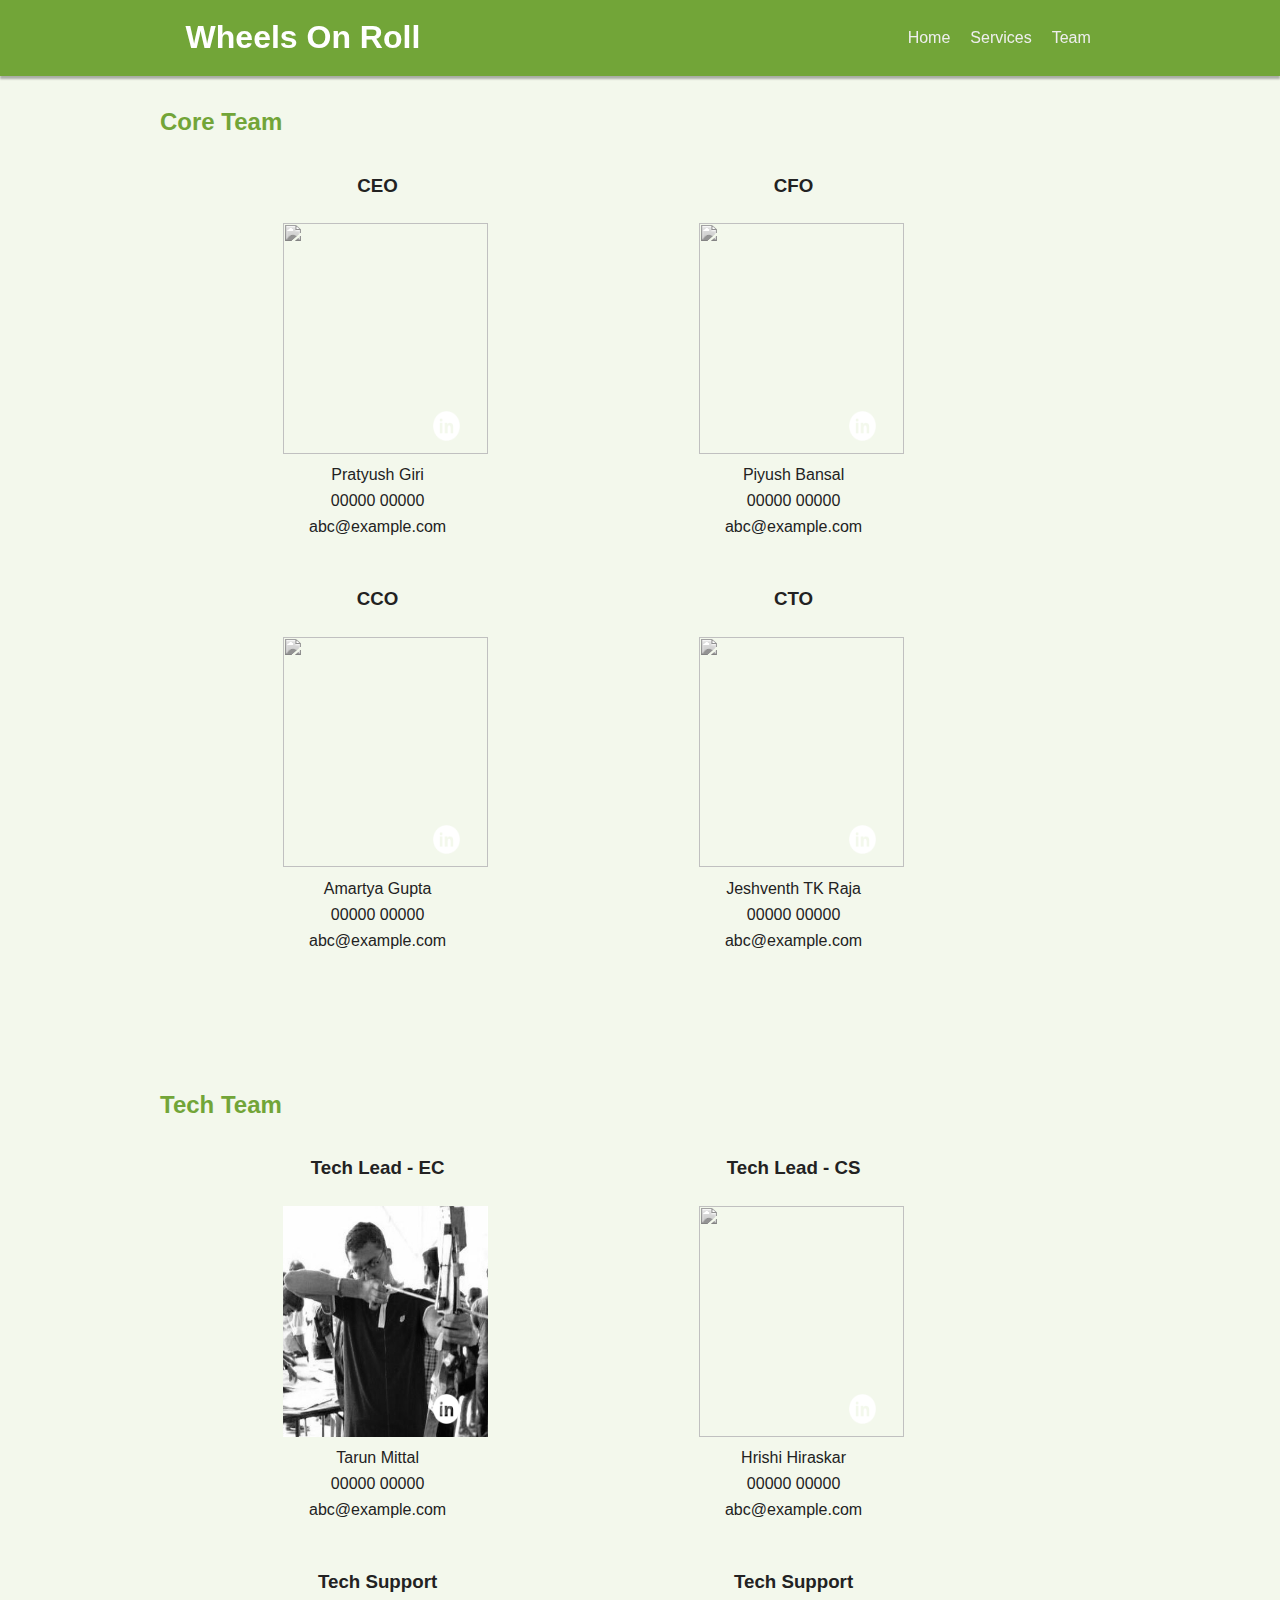
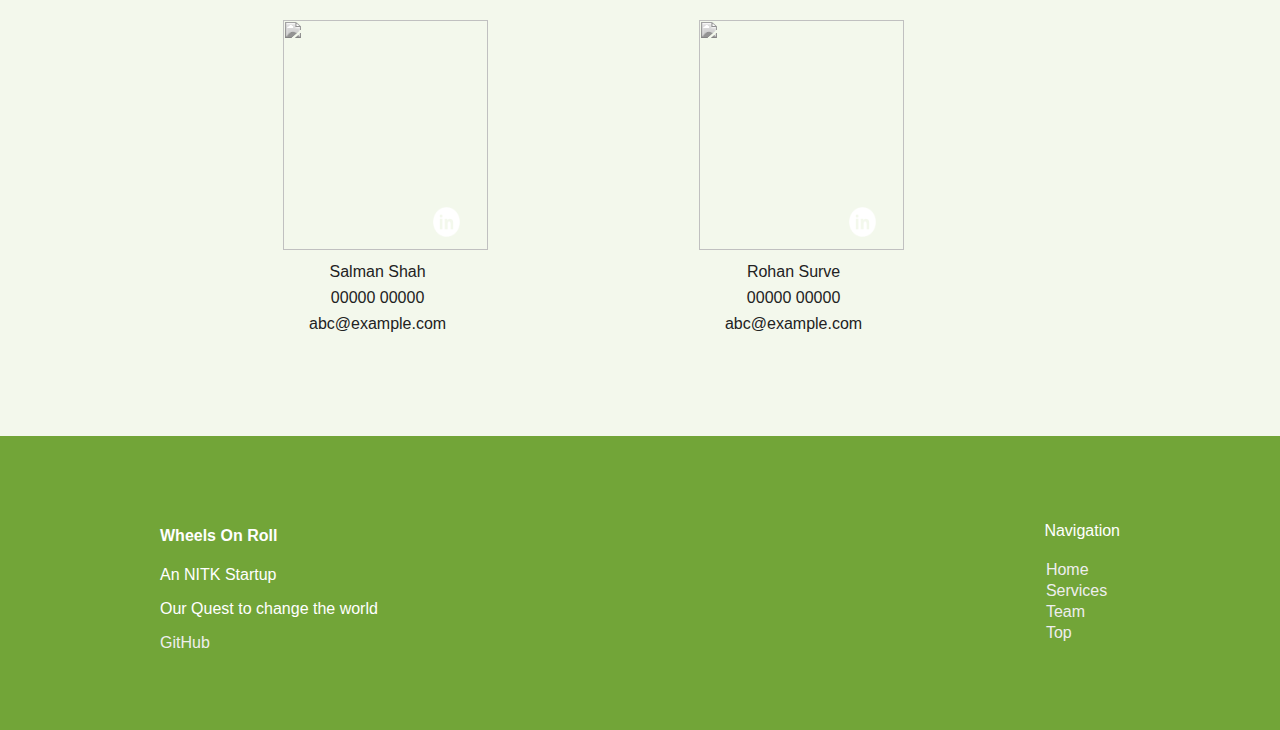
==== src/team.html @ c6fc6252 "LinkedIn Logo added" ====
<html xmlns="http://www.w3.org/1999/xhtml" lang="en-US">

  <head>
	<link href="css/styles.css" rel="stylesheet">
  <link href="css/team.css" rel="stylesheet">
	<meta name="viewport" content="width=device-width; initial-scale=1; maximum-scale=1">
	<meta http-equiv="Content-Type" content="text/html; charset=UTF-8" />
	<title>Wheels On Roll</title>

  </head>
  <body><center>


	<header>
	  <div class="head-container">
	  <a href="#" id="logo"><h1>Wheels On Roll</h1></a>
	  <nav>
		<a id="menu-icon"><img src="images/menu-icon.png"></a>
		<ul>
		  <li><a href="../index.html">Home</a></li>
		  <li><a href="services.html">Services</a></li>
		  <li><a href="#">Team</a></li>
		</ul>
	  </nav>
	  </div>
    </header>

	<div class="container" id="gallery" style="display: table;">

    <br>
    <h2 class="label">Core Team</h2>

    <div class="gallery-row">
      <div class="gallery">
        <h3>CEO</h3>
        <div class = "images">
          <img src="../images/team_pratyush.jpg">
          <a href="https://www.linkedin.com">
            <img src="../images/linkedin-logo.png" id="social-media">
          </a>
        </div>
        <div style="padding: 2%;">Pratyush Giri</div>
        <div style="padding: 2%;">00000 00000</div>
        <div style="padding: 2%;">abc@example.com</div>
      </div>
      <div class="gallery">
        <h3>CFO</h3>
        <div class = "images">
          <img src="../images/team_piyush.jpg">
          <a href="https://www.linkedin.com">
            <img src="../images/linkedin-logo.png" id="social-media">
          </a>
        </div>
        <div style="padding: 2%;">Piyush Bansal</div>
        <div style="padding: 2%;">00000 00000</div>
        <div style="padding: 2%;">abc@example.com</div>
      </div>
    </div>  
    <div class="gallery-row">
      <div class="gallery">
        <h3>CCO</h3>
        <div class = "images">
          <img src="../images/team_amartya.jpeg">
          <a href="https://www.linkedin.com">
            <img src="../images/linkedin-logo.png" id="social-media">
          </a>
        </div>
        <div style="padding: 2%;">Amartya Gupta</div>
        <div style="padding: 2%;">00000 00000</div>
        <div style="padding: 2%;">abc@example.com</div>
      </div>
      <div class="gallery">
        <h3>CTO</h3>
        <div class = "images">
          <img src="../images/team_jeshventh.jpg">
          <a href="https://www.linkedin.com">
            <img src="../images/linkedin-logo.png" id="social-media">
          </a>
        </div>
        <div style="padding: 2%;">Jeshventh TK Raja</div>
        <div style="padding: 2%;">00000 00000</div>
        <div style="padding: 2%;">abc@example.com</div>
      </div>
    </div>
  </div>

<div class="container" id="gallery" style="display: table;">

    <br>
    <h2 class="label">Tech Team</h2>

    <div class="gallery-row">
      <div class="gallery">
        <h3>Tech Lead - EC</h3>
        <div class = "images">
          <img src="../images/team_tarun.jpg">
          <a href="https://www.linkedin.com">
            <img src="../images/linkedin-logo.png" id="social-media">
          </a>
        </div>
        <div style="padding: 2%;">Tarun Mittal</div>
        <div style="padding: 2%;">00000 00000</div>
        <div style="padding: 2%;">abc@example.com</div>
      </div>
      <div class="gallery">
        <h3>Tech Lead - CS</h3>
        <div class = "images">
          <img src="../images/team_hrishi.jpg">
          <a href="https://www.linkedin.com">
            <img src="../images/linkedin-logo.png" id="social-media">
          </a>
        </div>
        <div style="padding: 2%;">Hrishi Hiraskar</div>
        <div style="padding: 2%;">00000 00000</div>
        <div style="padding: 2%;">abc@example.com</div>
      </div>
    </div>  
    <div class="gallery-row">
      <div class="gallery">
        <h3>Tech Support</h3>
        <div class = "images">
          <img src="../images/team_salman.jpg">
          <a href="https://www.linkedin.com">
            <img src="../images/linkedin-logo.png" id="social-media">
          </a>
        </div>
        <div style="padding: 2%;">Salman Shah</div>
        <div style="padding: 2%;">00000 00000</div>
        <div style="padding: 2%;">abc@example.com</div>
      </div>
      <div class="gallery">
        <h3>Tech Support</h3>
        <div class = "images">
          <img src="../images/team_rohan.jpg">
          <a href="https://www.linkedin.com">
            <img src="../images/linkedin-logo.png" id="social-media">
          </a>
        </div>
        <div style="padding: 2%;">Rohan Surve</div>
        <div style="padding: 2%;">00000 00000</div>
        <div style="padding: 2%;">abc@example.com</div>
      </div>
    </div>
  </div>
  
	<div class="footer">
		<div class="container" id="about">
			<div class="navi">
				<ul>
				  <div style="padding-bottom: 20px;">Navigation<br></div>
				  <li><a href="../index.html">Home</a></li>
				  <li><a href="services.html">Services</a></li>
          <li><a href="#">Team</a></li>
				  <li id="a-top"><a href="#">Top</a></li>
				</ul>
			</div>
			<div class="about">
				<h4>Wheels On Roll</h4>
				<p>An NITK Startup</p>
				<p>Our Quest to change the world</p>
				<a href="github.com/Hrily">GitHub</a>
			</div>	
		</div>
	</div>


  </center></body>
</html>
---- src/css/styles.css ----
body {
    margin: 0;
    background-color: #f3f8ec;
    color: #222;
    width: 100%;
    font-family: 'Open Sans', sans-serif;
}

.container, .head-container {
    width: 90%;
    max-width: 960px;
    text-align: justify;
}

.container {
    padding-top: 70px;
}

#home {
    -webkit-transform: translateY(0);
            transform: translateY(0);
    -webkit-transition: all 1s ease-in-out;
            transition: all 1s ease-in-out;
}

.footer {
    margin-top: 70px;
    display: inline-block;
    width: 100%;
    color: #fff;
    background-color: #72a538;
    padding-bottom: 70px;
}

.footer span {
    display: inline-block;;
}

.navi {
    float: right;
}

.navi ul {
    list-style: none;
}

.navi li{
    padding: 2%;
}

.gallery {
    display: inline-block;
    text-align: center;
    padding-left: 12%;
    padding-right: 10%;
    margin-bottom: 3%;
}

.gallery-row {
    display: table-row;
}


.gallery img {
    width: 16vw;
    padding: 4%;
    -webkit-transition: all .3s ease-out;
         -o-transition: all .3s ease-out;
            transition: all .3s ease-out;
    -webkit-filter: grayscale(1);
            filter: grayscale(1);
    height: 18vw;
}

.gallery img:hover {
    -webkit-filter: grayscale(0);
            filter: grayscale(0);
}

.title {
    position: absolute;
    left: 50%;
    -webkit-transform: translate(-50%,0%);
        -ms-transform: translate(-50%,0%);
         -o-transform: translate(-50%,0%);
            transform: translate(-50%,0%);
    top: 28.1vw;
    font-size: 5vw;
    color: #fff /* rgba(250,250,250,0.7);*/
}

.label {
    color: #72a538;
}

a {
    color: #eee;
    text-decoration: none;
}
 
a:hover {
    color: #fff;
}
 
.bg-img {
    width: 100%;
    display: inline-block;
    vertical-align: middle;
    background-size: 100%;
    background-repeat: no-repeat;
}

header {
    background: #72a538;
    width: 100%;
    height: 76px;
    position: fixed;
    top: 0;
    left: 0;
    box-shadow: 0 3px 2px rgba(0, 0, 0, .3);
    z-index: 100;
    vertical-align: center;
    -webkit-transition: all .15s ease-out;
         -o-transition: all .15s ease-out;
            transition: all .15s ease-out;
}

#logo{
    display: block;
    position: absolute;
    top: 50%;
    -webkit-transform: translateY(-50%);
        -ms-transform: translateY(-50%);
         -o-transform: translateY(-50%);
            transform: translateY(-50%);
    color: #fff;
    margin-left: 2%;
    float: left;
    -webkit-transition: all .15s ease-out;
         -o-transition: all .15s ease-out;
            transition: all .15s ease-out;
}

#arrow{
    display: block;
    position: absolute;
    top: 38vw;
    left: 50%;
    height: 10vw;
    width: 15vw;
    -webkit-transform: translateX(-50%);
        -ms-transform: translateX(-50%);
         -o-transform: translateX(-50%);
            transform: translateX(-50%);
}

#arrow-down:active ~ #home {
    -webkit-transform: translateY(1000px);
            transform: translateY(1000px);
}
 
nav { 
    height: 100%;
    position: relative;
    margin-right: 2%;
    float: right;
    display: block;  
    color: #ddd; 
}

#menu-icon img{
    transform: scale(0);
    height: 35px;
}
 
a:hover #menu-icon {
    background-color: #444;
    border-radius: 4px 4px 0 0;
}
 
header ul {
    display: inline-block;
    position: relative;
    top: 50%;
    -webkit-transform: translateY(-50%);
        -ms-transform: translateY(-50%);
         -o-transform: translateY(-50%);
            transform: translateY(-50%);
    list-style: none;
    margin: 0;
}
 
header li { 
    display: inline-block;
    float: left;
    padding: 10px
}
 
.current {
    color: #2262AD;
}

@media only screen and (max-width : 640px) {
 
    header {
        position: fixed;
        height: 60px;
    }

    #logo{
        margin-left: 0;
        font-size: 80%;
    }

    #menu-icon img {
        display: block;
        visibility: visible;
        position: relative;
        top: 50%;
        transform: translateY(-50%);
        display:inline-block;
        -webkit-transform: translateY(-50%);
            -ms-transform: translateY(-50%);
             -o-transform: translateY(-50%);
                transform: translateY(-50%);
        cursor: pointer;
    }

    nav {
        margin: 0;
    }

    nav ul { 
        /*display: none;*/
        visibility: hidden;
        opacity: 0;
        position: fixed;
        padding: 0;
        width: 100%;
        top: 60px;
        left: 0;
        -webkit-transform: translateY(-50%) scaleY(0);
            -ms-transform: translateY(-50%) scaleY(0);
             -o-transform: translateY(-50%) scaleY(0);
                transform: translateY(-50%) scaleY(0);
        -webkit-transition: all .3s ease-out;
             -o-transition: all .3s ease-out;
                transition: all .3s ease-out;
        background: #222;
        width: 100%;
        box-shadow: 0 3px 2px rgba(0, 0, 0, .3);
    }
 
    nav li, .navi li {
        width: 100%;
        border-top: 1px solid #444;
        padding: 10px;
        padding-left: 0;
        padding-right: 0;
    }

    nav li a{
        margin-left: 5%;
    }

    nav:hover ul {
        /*display: block;*/
        visibility: visible;
        opacity: 1;
        -webkit-transform: translateY(0) scaleY(1);
            -ms-transform: translateY(0) scaleY(1);
             -o-transform: translateY(0) scaleY(1);
                transform: translateY(0) scaleY(1);
    }

    .gallery-row {
        display: inline-block;
        padding: 0;
    }

    .gallery img {
        width: 50%;
        padding: 4%;
        -webkit-filter: grayscale(0);
                filter: grayscale(0);   
    }

    .gallery {
        display: inline-block;
        width: 50%;
        height: 50%;
        padding: 0;
    }

    #foot-img {
        display: none;
    }

    #arrow {
        display: none;
    }

    .navi, .about {
        float: none;
        text-align: center;
    }

    .navi ul {
        padding: 0;
    }

    #a-top {
        border-bottom: 1px solid #444;
    }

    .footer span {
        display: block;
    }

}

.images {
    position:relative;
}

#social-media {
    position: absolute;
    top: 76%;
    right: 6%;
    height: 12%;
    width: 13%;
}
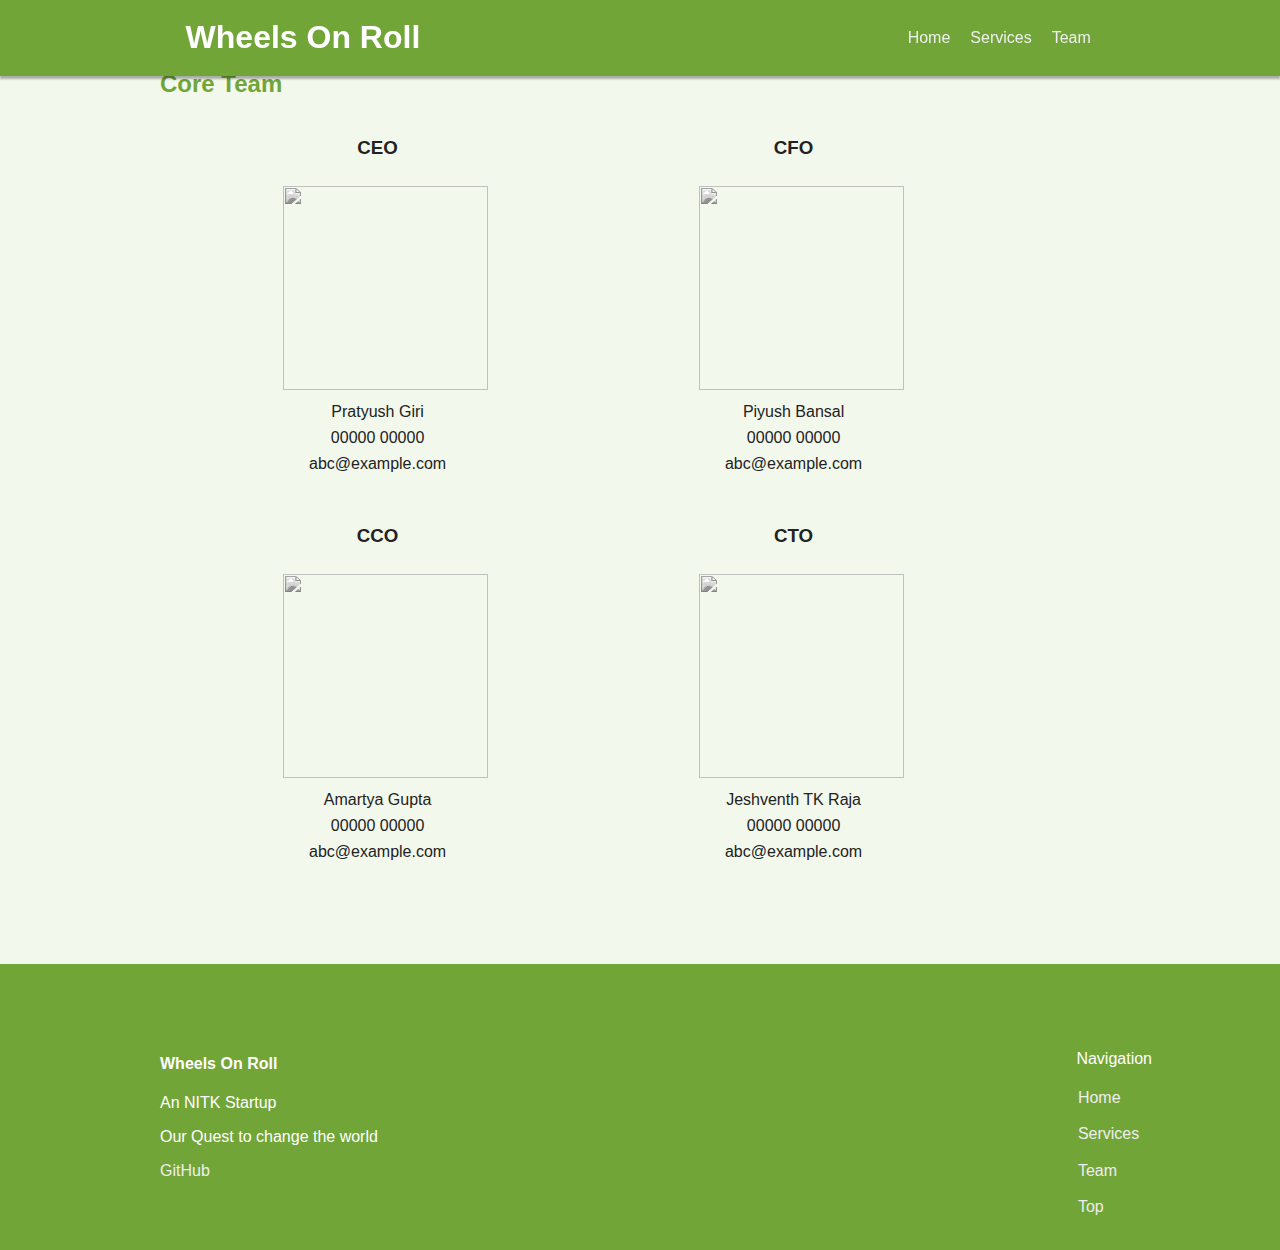
==== commit 194d3d95: "Added Services" ====
--- a/src/team.html
+++ b/src/team.html
@@ -27,30 +27,19 @@
 
 	<div class="container" id="gallery" style="display: table;">
 
-    <br>
     <h2 class="label">Core Team</h2>
 
     <div class="gallery-row">
       <div class="gallery">
         <h3>CEO</h3>
-        <div class = "images">
-          <img src="../images/team_pratyush.jpg">
-          <a href="https://www.linkedin.com">
-            <img src="../images/linkedin-logo.png" id="social-media">
-          </a>
-        </div>
+        <img src="../images/team_pratyush.jpg">
         <div style="padding: 2%;">Pratyush Giri</div>
         <div style="padding: 2%;">00000 00000</div>
         <div style="padding: 2%;">abc@example.com</div>
       </div>
       <div class="gallery">
         <h3>CFO</h3>
-        <div class = "images">
-          <img src="../images/team_piyush.jpg">
-          <a href="https://www.linkedin.com">
-            <img src="../images/linkedin-logo.png" id="social-media">
-          </a>
-        </div>
+        <img src="../images/team_piyush.jpg">
         <div style="padding: 2%;">Piyush Bansal</div>
         <div style="padding: 2%;">00000 00000</div>
         <div style="padding: 2%;">abc@example.com</div>
@@ -59,84 +48,15 @@
     <div class="gallery-row">
       <div class="gallery">
         <h3>CCO</h3>
-        <div class = "images">
-          <img src="../images/team_amartya.jpeg">
-          <a href="https://www.linkedin.com">
-            <img src="../images/linkedin-logo.png" id="social-media">
-          </a>
-        </div>
+        <img src="../images/team_amartya.jpeg">
         <div style="padding: 2%;">Amartya Gupta</div>
         <div style="padding: 2%;">00000 00000</div>
         <div style="padding: 2%;">abc@example.com</div>
       </div>
       <div class="gallery">
         <h3>CTO</h3>
-        <div class = "images">
-          <img src="../images/team_jeshventh.jpg">
-          <a href="https://www.linkedin.com">
-            <img src="../images/linkedin-logo.png" id="social-media">
-          </a>
-        </div>
+        <img src="../images/team_jeshventh.jpg">
         <div style="padding: 2%;">Jeshventh TK Raja</div>
-        <div style="padding: 2%;">00000 00000</div>
-        <div style="padding: 2%;">abc@example.com</div>
-      </div>
-    </div>
-  </div>
-
-<div class="container" id="gallery" style="display: table;">
-
-    <br>
-    <h2 class="label">Tech Team</h2>
-
-    <div class="gallery-row">
-      <div class="gallery">
-        <h3>Tech Lead - EC</h3>
-        <div class = "images">
-          <img src="../images/team_tarun.jpg">
-          <a href="https://www.linkedin.com">
-            <img src="../images/linkedin-logo.png" id="social-media">
-          </a>
-        </div>
-        <div style="padding: 2%;">Tarun Mittal</div>
-        <div style="padding: 2%;">00000 00000</div>
-        <div style="padding: 2%;">abc@example.com</div>
-      </div>
-      <div class="gallery">
-        <h3>Tech Lead - CS</h3>
-        <div class = "images">
-          <img src="../images/team_hrishi.jpg">
-          <a href="https://www.linkedin.com">
-            <img src="../images/linkedin-logo.png" id="social-media">
-          </a>
-        </div>
-        <div style="padding: 2%;">Hrishi Hiraskar</div>
-        <div style="padding: 2%;">00000 00000</div>
-        <div style="padding: 2%;">abc@example.com</div>
-      </div>
-    </div>  
-    <div class="gallery-row">
-      <div class="gallery">
-        <h3>Tech Support</h3>
-        <div class = "images">
-          <img src="../images/team_salman.jpg">
-          <a href="https://www.linkedin.com">
-            <img src="../images/linkedin-logo.png" id="social-media">
-          </a>
-        </div>
-        <div style="padding: 2%;">Salman Shah</div>
-        <div style="padding: 2%;">00000 00000</div>
-        <div style="padding: 2%;">abc@example.com</div>
-      </div>
-      <div class="gallery">
-        <h3>Tech Support</h3>
-        <div class = "images">
-          <img src="../images/team_rohan.jpg">
-          <a href="https://www.linkedin.com">
-            <img src="../images/linkedin-logo.png" id="social-media">
-          </a>
-        </div>
-        <div style="padding: 2%;">Rohan Surve</div>
         <div style="padding: 2%;">00000 00000</div>
         <div style="padding: 2%;">abc@example.com</div>
       </div>
--- a/src/css/styles.css
+++ b/src/css/styles.css
@@ -14,6 +14,7 @@
 
 .container {
     padding-top: 70px;
+    padding-bottom: 70px;
 }
 
 #home {
@@ -24,12 +25,10 @@
 }
 
 .footer {
-    margin-top: 70px;
     display: inline-block;
     width: 100%;
     color: #fff;
     background-color: #72a538;
-    padding-bottom: 70px;
 }
 
 .footer span {
@@ -37,7 +36,9 @@
 }
 
 .navi {
+    position: absolute;
     float: right;
+    right: 10%;
 }
 
 .navi ul {
@@ -46,6 +47,7 @@
 
 .navi li{
     padding: 2%;
+    margin-bottom: 20%; 
 }
 
 .gallery {
@@ -69,7 +71,7 @@
             transition: all .3s ease-out;
     -webkit-filter: grayscale(1);
             filter: grayscale(1);
-    height: 18vw;
+
 }
 
 .gallery img:hover {
@@ -198,6 +200,32 @@
  
 .current {
     color: #2262AD;
+}
+
+.service {
+    position: relative;
+    display: table-row;
+    vertical-align: middle;
+}
+
+.service span{
+    display: inline-block;
+    margin-left: 13%;
+    padding: 2%;
+}
+
+.service h3{
+    margin: 0;
+}
+
+.service img{
+    display: inline-block;
+    position: absolute;
+    top: 50%;
+    -webkit-transform: translateY(-50%);
+        -ms-transform: translateY(-50%);
+         -o-transform: translateY(-50%);
+            transform: translateY(-50%);
 }
 
 @media only screen and (max-width : 640px) {
@@ -246,17 +274,17 @@
         -webkit-transition: all .3s ease-out;
              -o-transition: all .3s ease-out;
                 transition: all .3s ease-out;
-        background: #222;
+        background: #476723;
         width: 100%;
         box-shadow: 0 3px 2px rgba(0, 0, 0, .3);
     }
  
     nav li, .navi li {
         width: 100%;
-        border-top: 1px solid #444;
         padding: 10px;
         padding-left: 0;
         padding-right: 0;
+        margin-bottom: 0;
     }
 
     nav li a{
@@ -303,30 +331,15 @@
     .navi, .about {
         float: none;
         text-align: center;
+        position: static;
     }
 
     .navi ul {
         padding: 0;
     }
 
-    #a-top {
-        border-bottom: 1px solid #444;
-    }
-
     .footer span {
         display: block;
     }
 
 }
-
-.images {
-    position:relative;
-}
-
-#social-media {
-    position: absolute;
-    top: 76%;
-    right: 6%;
-    height: 12%;
-    width: 13%;
-}--- a/src/css/team.css
+++ b/src/css/team.css
@@ -0,0 +1,17 @@
+.team {
+
+}
+
+.team_title {
+
+}
+
+.team_image {
+    width: 100%; 
+    vertical-align: left;
+	z-index: 0;
+}
+
+.team_contact {
+
+}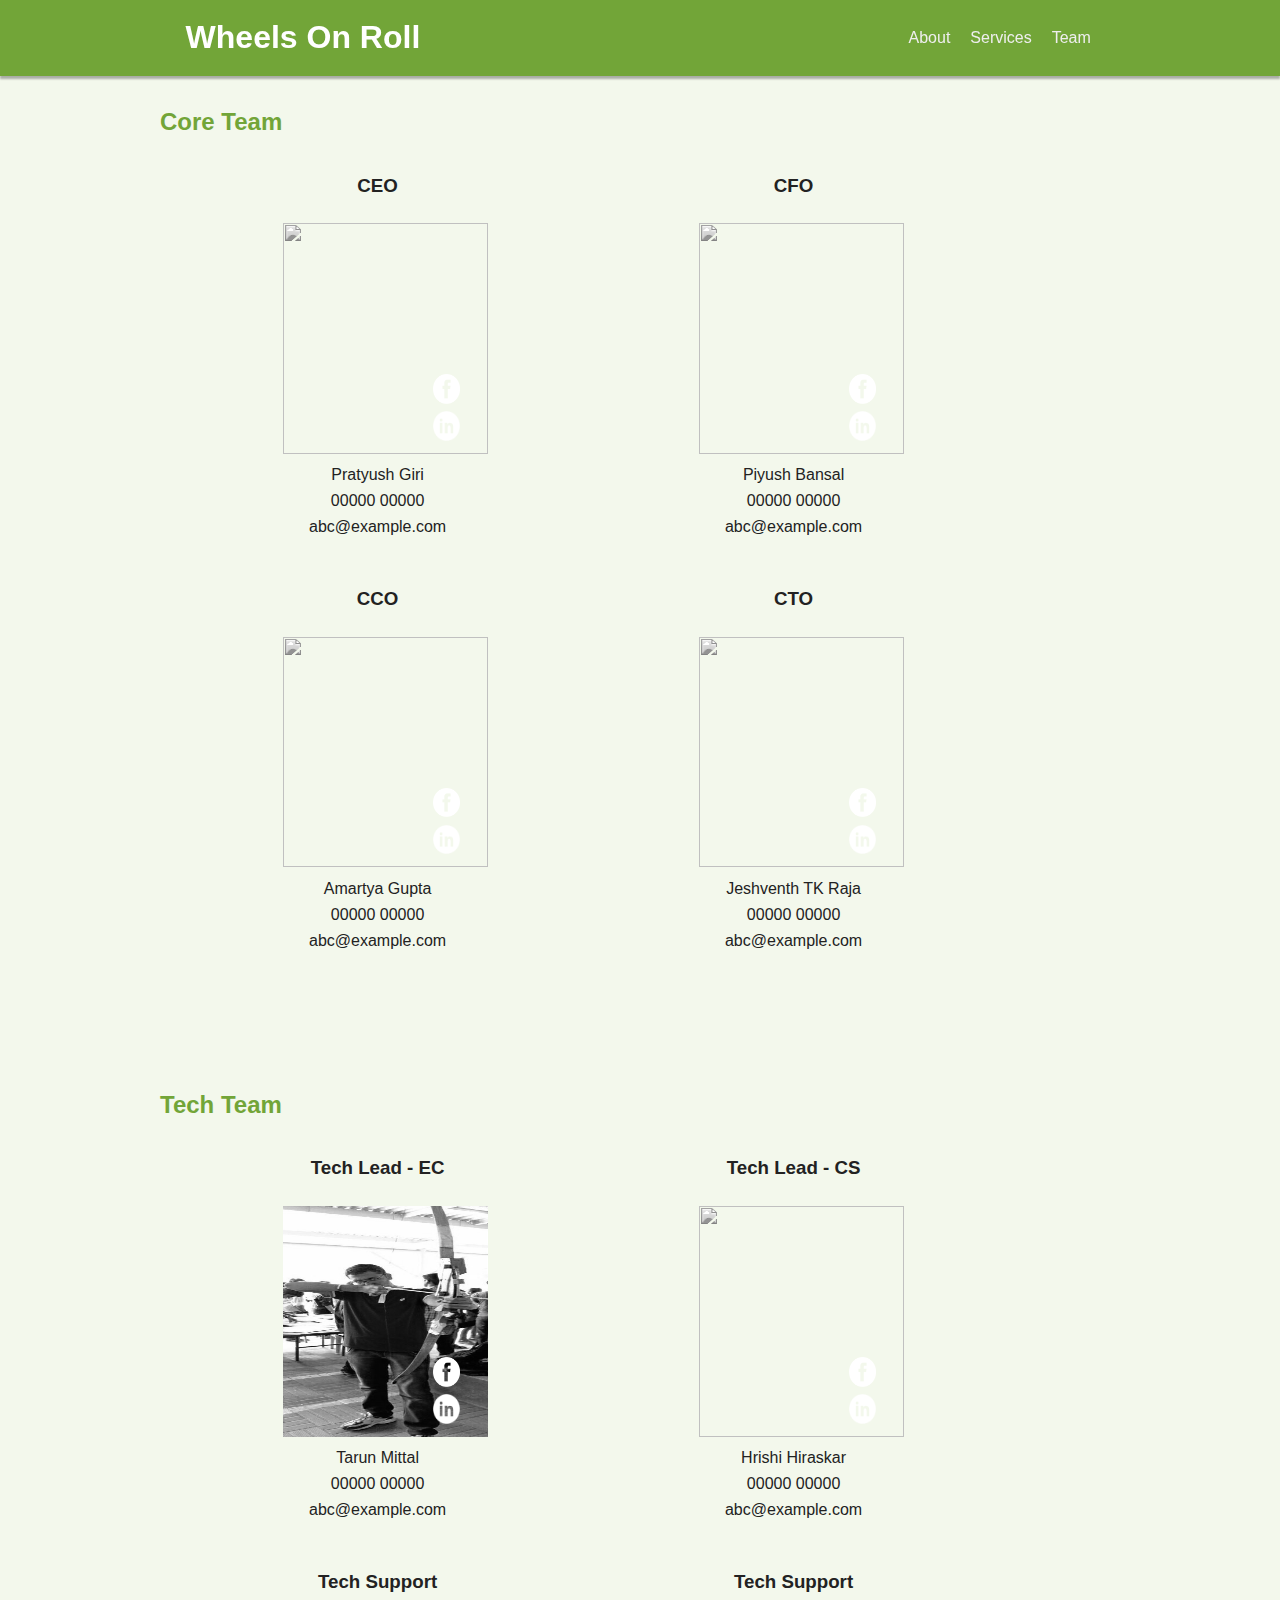
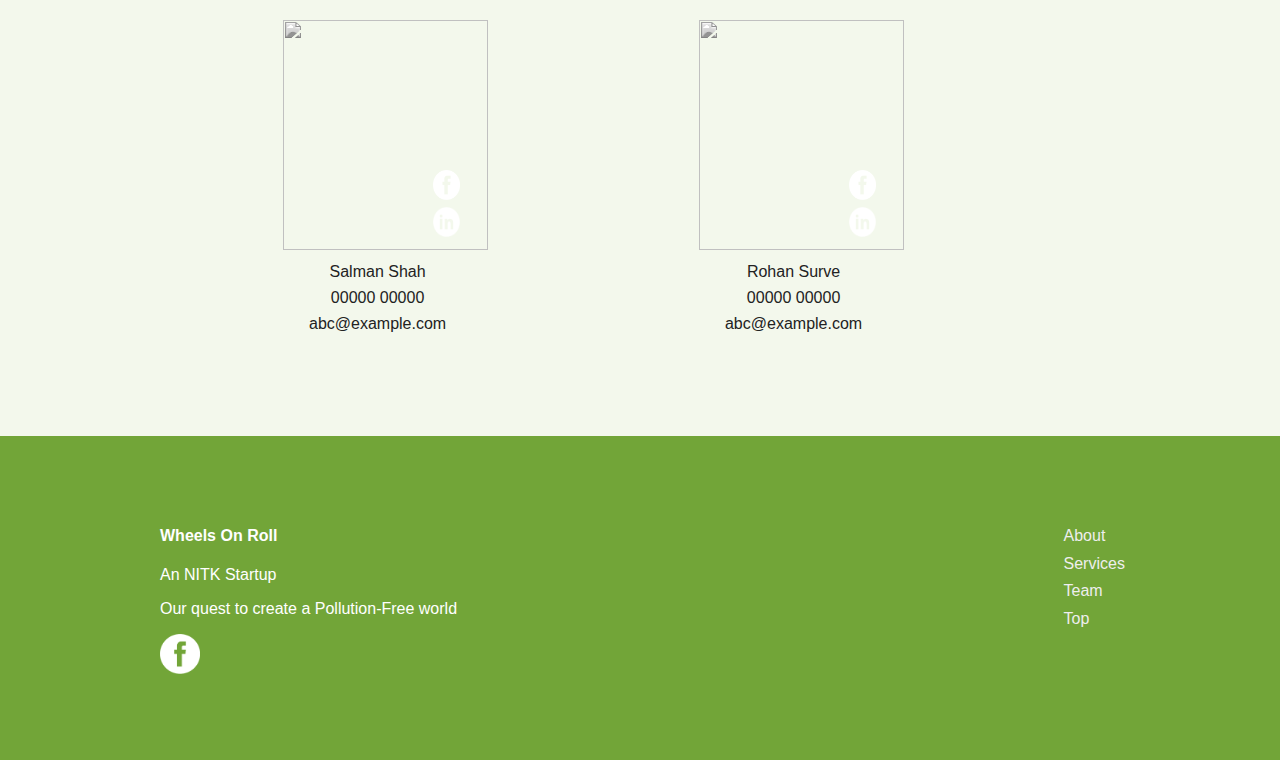
==== commit 962a6df3: "Header and footer updated" ====
--- a/src/team.html
+++ b/src/team.html
@@ -12,34 +12,51 @@
 
 
 	<header>
-	  <div class="head-container">
-	  <a href="#" id="logo"><h1>Wheels On Roll</h1></a>
-	  <nav>
-		<a id="menu-icon"><img src="images/menu-icon.png"></a>
-		<ul>
-		  <li><a href="../index.html">Home</a></li>
-		  <li><a href="services.html">Services</a></li>
-		  <li><a href="#">Team</a></li>
-		</ul>
-	  </nav>
-	  </div>
-    </header>
+    <div class="head-container">
+    <a href="#" id="logo"><h1>Wheels On Roll</h1></a>
+    <nav>
+    <a id="menu-icon"><img src="../images/menu-icon.png"></a>
+    <ul>
+      <li><a href="../index.html#about">About</a></li>
+      <li><a href="../index.html#services">Services</a></li>
+      <li><a href="#">Team</a></li>
+    </ul>
+    </nav>
+    </div>
+  </header>
 
 	<div class="container" id="gallery" style="display: table;">
 
+    <br>
     <h2 class="label">Core Team</h2>
 
     <div class="gallery-row">
       <div class="gallery">
         <h3>CEO</h3>
-        <img src="../images/team_pratyush.jpg">
+        <div class = "images">
+          <img src="../images/team_pratyush.jpg" id="dp">
+          <a href="https://www.linkedin.com">
+            <img src="../images/linkedin-logo.png" id="social-media">
+          </a>
+          <a href="https://www.facebook.com">
+            <img src="../images/fb-logo.png" id="social-media1">
+          </a>
+        </div>
         <div style="padding: 2%;">Pratyush Giri</div>
         <div style="padding: 2%;">00000 00000</div>
         <div style="padding: 2%;">abc@example.com</div>
       </div>
       <div class="gallery">
         <h3>CFO</h3>
-        <img src="../images/team_piyush.jpg">
+        <div class = "images">
+          <img src="../images/team_piyush.jpg" id="dp">
+          <a href="https://www.linkedin.com">
+            <img src="../images/linkedin-logo.png" id="social-media">
+          </a>
+          <a href="https://www.facebook.com">
+            <img src="../images/fb-logo.png" id="social-media1">
+          </a>
+        </div>
         <div style="padding: 2%;">Piyush Bansal</div>
         <div style="padding: 2%;">00000 00000</div>
         <div style="padding: 2%;">abc@example.com</div>
@@ -48,15 +65,102 @@
     <div class="gallery-row">
       <div class="gallery">
         <h3>CCO</h3>
-        <img src="../images/team_amartya.jpeg">
+        <div class = "images">
+          <img src="../images/team_amartya.jpeg" id="dp">
+          <a href="https://www.linkedin.com">
+            <img src="../images/linkedin-logo.png" id="social-media">
+          </a>
+          <a href="https://www.facebook.com">
+            <img src="../images/fb-logo.png" id="social-media1">
+          </a>
+        </div>
         <div style="padding: 2%;">Amartya Gupta</div>
         <div style="padding: 2%;">00000 00000</div>
         <div style="padding: 2%;">abc@example.com</div>
       </div>
       <div class="gallery">
         <h3>CTO</h3>
-        <img src="../images/team_jeshventh.jpg">
+        <div class = "images">
+          <img src="../images/team_jeshventh.jpg" id="dp">
+          <a href="https://www.linkedin.com">
+            <img src="../images/linkedin-logo.png" id="social-media">
+          </a>
+          <a href="https://www.facebook.com">
+            <img src="../images/fb-logo.png" id="social-media1">
+          </a>
+        </div>
         <div style="padding: 2%;">Jeshventh TK Raja</div>
+        <div style="padding: 2%;">00000 00000</div>
+        <div style="padding: 2%;">abc@example.com</div>
+      </div>
+    </div>
+  </div>
+
+<div class="container" id="gallery" style="display: table;">
+
+    <br>
+    <h2 class="label">Tech Team</h2>
+
+    <div class="gallery-row">
+      <div class="gallery">
+        <h3>Tech Lead - EC</h3>
+        <div class = "images">
+          <img src="../images/team_tarun.jpg" id="dp">
+          <a href="https://www.linkedin.com">
+            <img src="../images/linkedin-logo.png" id="social-media">
+          </a>
+          <a href="https://www.facebook.com">
+            <img src="../images/fb-logo.png" id="social-media1">
+          </a>
+        </div>
+        <div style="padding: 2%;">Tarun Mittal</div>
+        <div style="padding: 2%;">00000 00000</div>
+        <div style="padding: 2%;">abc@example.com</div>
+      </div>
+      <div class="gallery">
+        <h3>Tech Lead - CS</h3>
+        <div class = "images">
+          <img src="../images/team_hrishi.jpg" id="dp">
+          <a href="https://www.linkedin.com">
+            <img src="../images/linkedin-logo.png" id="social-media">
+          </a>
+          <a href="https://www.facebook.com">
+            <img src="../images/fb-logo.png" id="social-media1">
+          </a>
+        </div>
+        <div style="padding: 2%;">Hrishi Hiraskar</div>
+        <div style="padding: 2%;">00000 00000</div>
+        <div style="padding: 2%;">abc@example.com</div>
+      </div>
+    </div>  
+    <div class="gallery-row">
+      <div class="gallery">
+        <h3>Tech Support</h3>
+        <div class = "images">
+          <img src="../images/team_salman.jpg" id="dp">
+          <a href="https://www.linkedin.com">
+            <img src="../images/linkedin-logo.png" id="social-media">
+          </a>
+          <a href="https://www.facebook.com">
+            <img src="../images/fb-logo.png" id="social-media1">
+          </a>
+        </div>
+        <div style="padding: 2%;">Salman Shah</div>
+        <div style="padding: 2%;">00000 00000</div>
+        <div style="padding: 2%;">abc@example.com</div>
+      </div>
+      <div class="gallery">
+        <h3>Tech Support</h3>
+        <div class = "images">
+          <img src="../images/team_rohan.jpg" id="dp">
+          <a href="https://www.linkedin.com">
+            <img src="../images/linkedin-logo.png" id="social-media">
+          </a>
+          <a href="https://www.facebook.com">
+            <img src="../images/fb-logo.png" id="social-media1">
+          </a>
+        </div>
+        <div style="padding: 2%;">Rohan Surve</div>
         <div style="padding: 2%;">00000 00000</div>
         <div style="padding: 2%;">abc@example.com</div>
       </div>
@@ -64,25 +168,23 @@
   </div>
   
 	<div class="footer">
-		<div class="container" id="about">
-			<div class="navi">
-				<ul>
-				  <div style="padding-bottom: 20px;">Navigation<br></div>
-				  <li><a href="../index.html">Home</a></li>
-				  <li><a href="services.html">Services</a></li>
-          <li><a href="#">Team</a></li>
-				  <li id="a-top"><a href="#">Top</a></li>
-				</ul>
-			</div>
-			<div class="about">
-				<h4>Wheels On Roll</h4>
-				<p>An NITK Startup</p>
-				<p>Our Quest to change the world</p>
-				<a href="github.com/Hrily">GitHub</a>
-			</div>	
-		</div>
-	</div>
-
+    <div class="container" id="about">
+      <div class="navi">
+        <ul>
+            <li><a href="../index.html#about">About</a></li>
+              <li><a href="../index.html#services">Services</a></li>
+              <li><a href="#">Team</a></li>         
+              <li><a href="javascript:window.scroll({top:0, behavior:'smooth'})">Top</a></li>
+        </ul>
+      </div>
+      <div class="about">
+        <h4>Wheels On Roll</h4>
+        <p>An NITK Startup</p>
+        <p>Our quest to create a Pollution-Free world</p>
+        <p><a href="https://www.facebook.com/Wheelsonroll"><img src="../images/fb-logo.png" height="40px" /></a></p>
+      </div>
+    </div>
+  </div>
 
   </center></body>
 </html>
--- a/src/css/styles.css
+++ b/src/css/styles.css
@@ -14,7 +14,6 @@
 
 .container {
     padding-top: 70px;
-    padding-bottom: 70px;
 }
 
 #home {
@@ -25,10 +24,12 @@
 }
 
 .footer {
+    margin-top: 70px;
     display: inline-block;
     width: 100%;
     color: #fff;
     background-color: #72a538;
+    padding-bottom: 70px;
 }
 
 .footer span {
@@ -36,9 +37,7 @@
 }
 
 .navi {
-    position: absolute;
     float: right;
-    right: 10%;
 }
 
 .navi ul {
@@ -46,8 +45,7 @@
 }
 
 .navi li{
-    padding: 2%;
-    margin-bottom: 20%; 
+    padding: 8%;
 }
 
 .gallery {
@@ -66,17 +64,7 @@
 .gallery img {
     width: 16vw;
     padding: 4%;
-    -webkit-transition: all .3s ease-out;
-         -o-transition: all .3s ease-out;
-            transition: all .3s ease-out;
-    -webkit-filter: grayscale(1);
-            filter: grayscale(1);
-
-}
-
-.gallery img:hover {
-    -webkit-filter: grayscale(0);
-            filter: grayscale(0);
+    height: 18vw;
 }
 
 .title {
@@ -202,30 +190,34 @@
     color: #2262AD;
 }
 
-.service {
-    position: relative;
-    display: table-row;
-    vertical-align: middle;
-}
-
-.service span{
-    display: inline-block;
-    margin-left: 13%;
-    padding: 2%;
-}
-
-.service h3{
-    margin: 0;
-}
-
-.service img{
-    display: inline-block;
-    position: absolute;
-    top: 50%;
-    -webkit-transform: translateY(-50%);
-        -ms-transform: translateY(-50%);
-         -o-transform: translateY(-50%);
-            transform: translateY(-50%);
+.images {
+    position:relative;
+    -webkit-transition: all .3s ease-out;
+         -o-transition: all .3s ease-out;
+            transition: all .3s ease-out;
+    -webkit-filter: grayscale(1);
+            filter: grayscale(1);
+}
+
+.images:hover {
+    -webkit-filter: grayscale(0);
+            filter: grayscale(0);
+}
+
+#social-media {
+    position: absolute;
+    top: 76%;
+    right: 6%;
+    height: 12%;
+    width: 13%;
+}
+
+#social-media1 {
+    position: absolute;
+    top: 61%;
+    right: 6%;
+    height: 12%;
+    width: 13%;
 }
 
 @media only screen and (max-width : 640px) {
@@ -274,7 +266,7 @@
         -webkit-transition: all .3s ease-out;
              -o-transition: all .3s ease-out;
                 transition: all .3s ease-out;
-        background: #476723;
+        background: #222;
         width: 100%;
         box-shadow: 0 3px 2px rgba(0, 0, 0, .3);
     }
@@ -284,7 +276,6 @@
         padding: 10px;
         padding-left: 0;
         padding-right: 0;
-        margin-bottom: 0;
     }
 
     nav li a{
@@ -331,7 +322,6 @@
     .navi, .about {
         float: none;
         text-align: center;
-        position: static;
     }
 
     .navi ul {
@@ -343,3 +333,4 @@
     }
 
 }
+
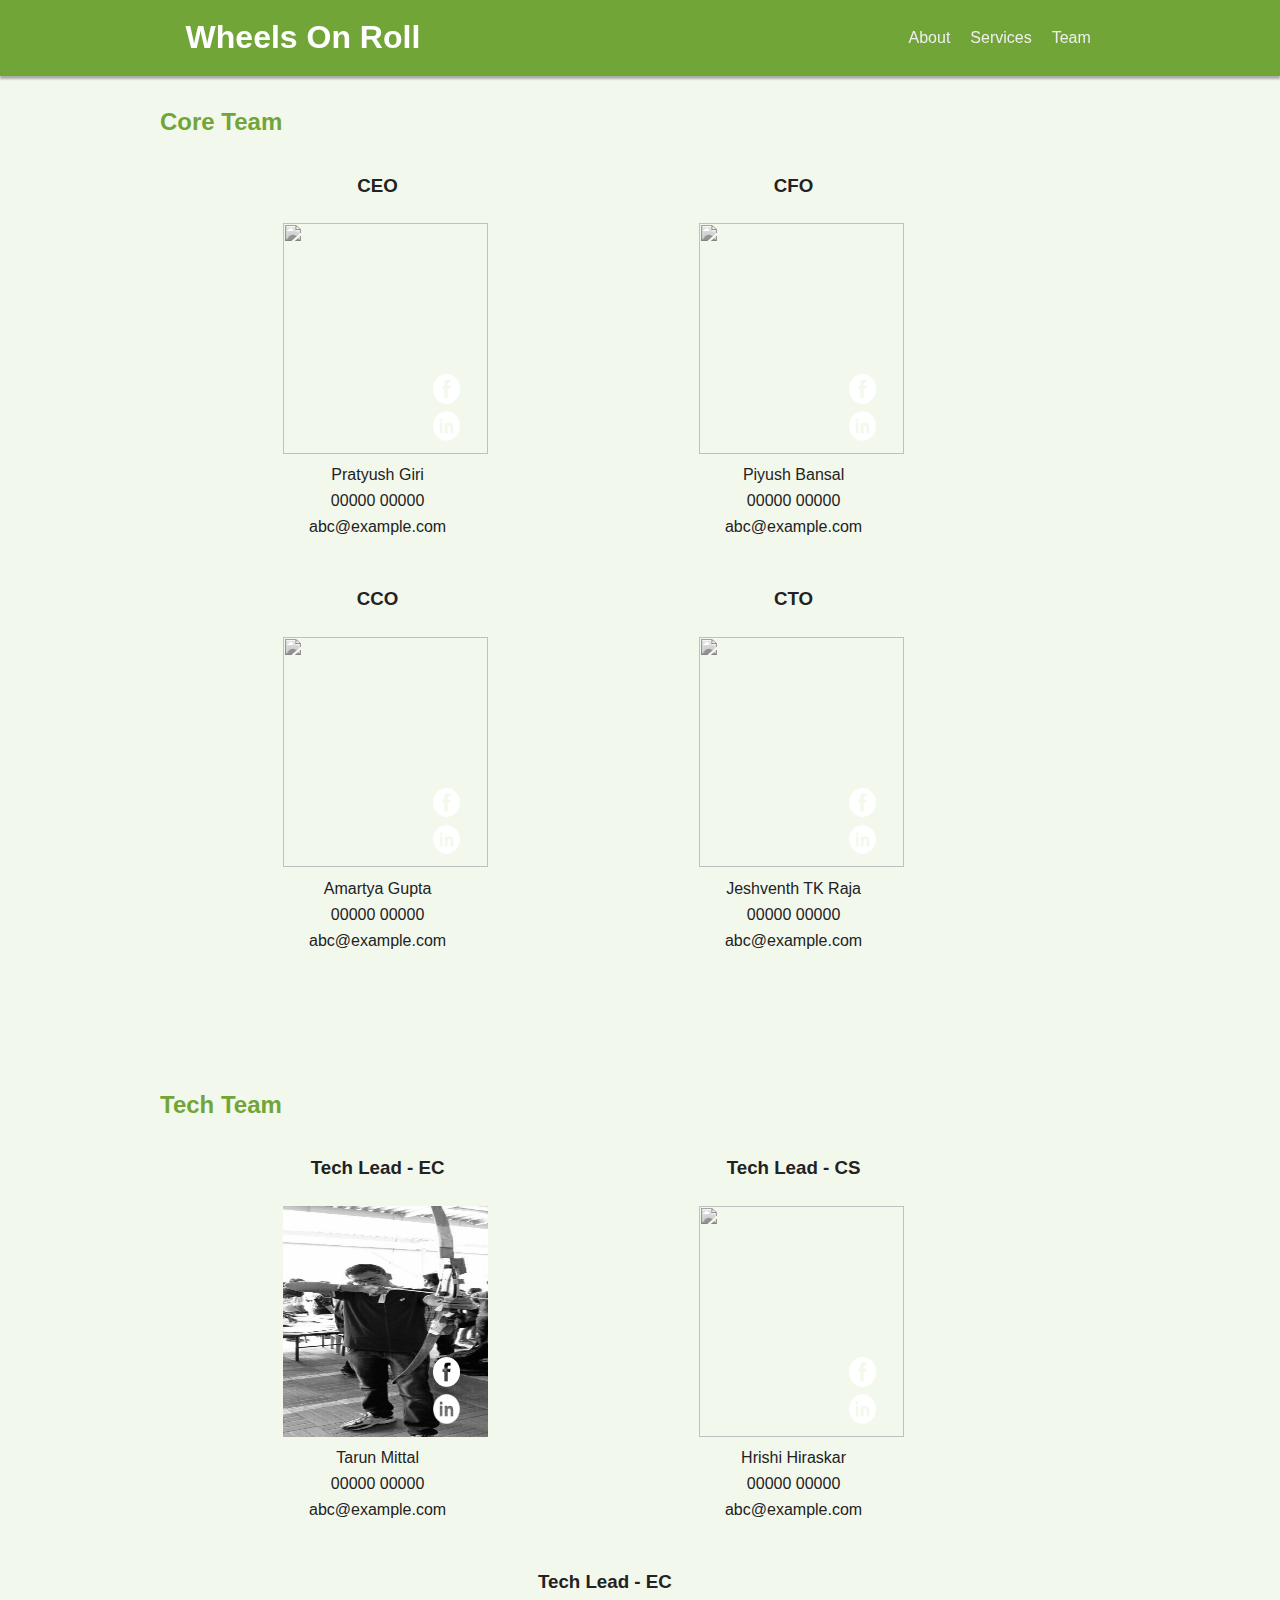
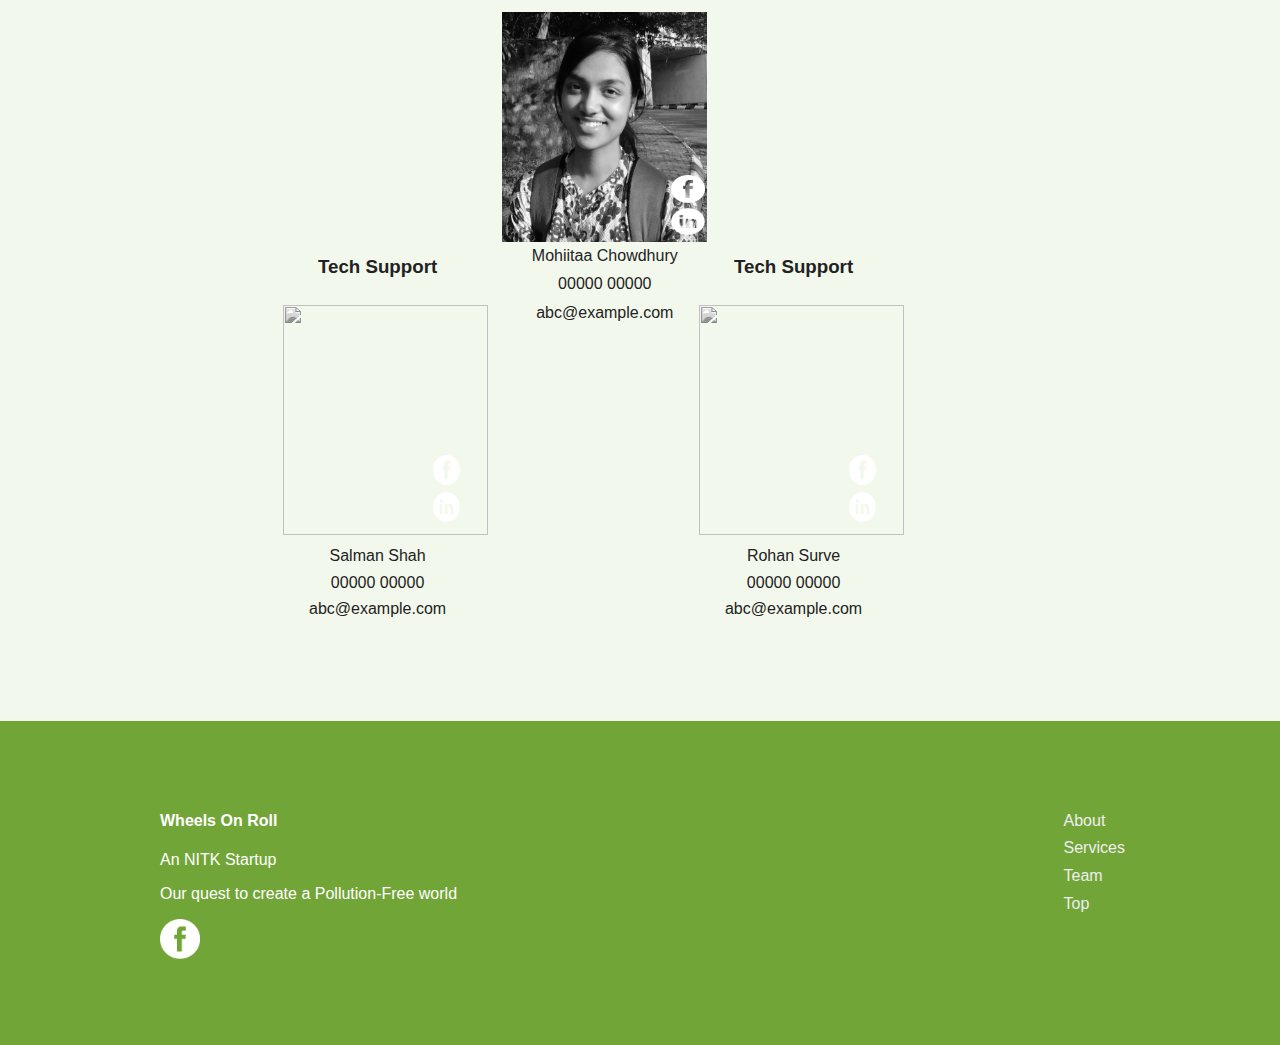
==== commit 21cf08f3: "Merge pull request #3 from WheelsOnRoll/master" ====
--- a/src/team.html
+++ b/src/team.html
@@ -133,6 +133,28 @@
         <div style="padding: 2%;">abc@example.com</div>
       </div>
     </div>  
+
+
+    <div class="gallery-row">
+      <div class="gallery-mid">
+        <h3>Tech Lead - EC</h3>
+        <div class = "images">
+          <img src="../images/team_mohiitaa.jpg" id="dp1">
+          <a href="https://www.linkedin.com">
+            <img src="../images/linkedin-logo.png" id="social-media-mid">
+          </a>
+          <a href="https://www.facebook.com">
+            <img src="../images/fb-logo.png" id="social-media1-mid">
+          </a>
+        </div>
+        <div style="padding: 2%;">Mohiitaa Chowdhury</div>
+        <div style="padding: 2%;">00000 00000</div>
+        <div style="padding: 2%;">abc@example.com</div>
+      </div>
+    </div>  
+
+
+
     <div class="gallery-row">
       <div class="gallery">
         <h3>Tech Support</h3>
--- a/src/css/styles.css
+++ b/src/css/styles.css
@@ -52,6 +52,16 @@
     display: inline-block;
     text-align: center;
     padding-left: 12%;
+    padding-right: 10%;
+    margin-bottom: 3%;
+}
+
+.gallery-mid {
+    width: 20vw;
+    height:20vw;
+    display: inline-block;
+    text-align: center;
+    padding-left: 33%;
     padding-right: 10%;
     margin-bottom: 3%;
 }
@@ -218,6 +228,28 @@
     right: 6%;
     height: 12%;
     width: 13%;
+}
+
+
+#social-media-mid {
+    position: absolute;
+    top: 85%;
+    right: 11%;
+    height: 12%;
+    width: 13%;
+}
+
+#social-media1-mid {
+    position: absolute;
+    top: 71%;
+    right: 11%;
+    height: 12%;
+    width: 13%;
+}
+
+#dp1 {
+    width:16vw;
+    height:18vw;
 }
 
 @media only screen and (max-width : 640px) {
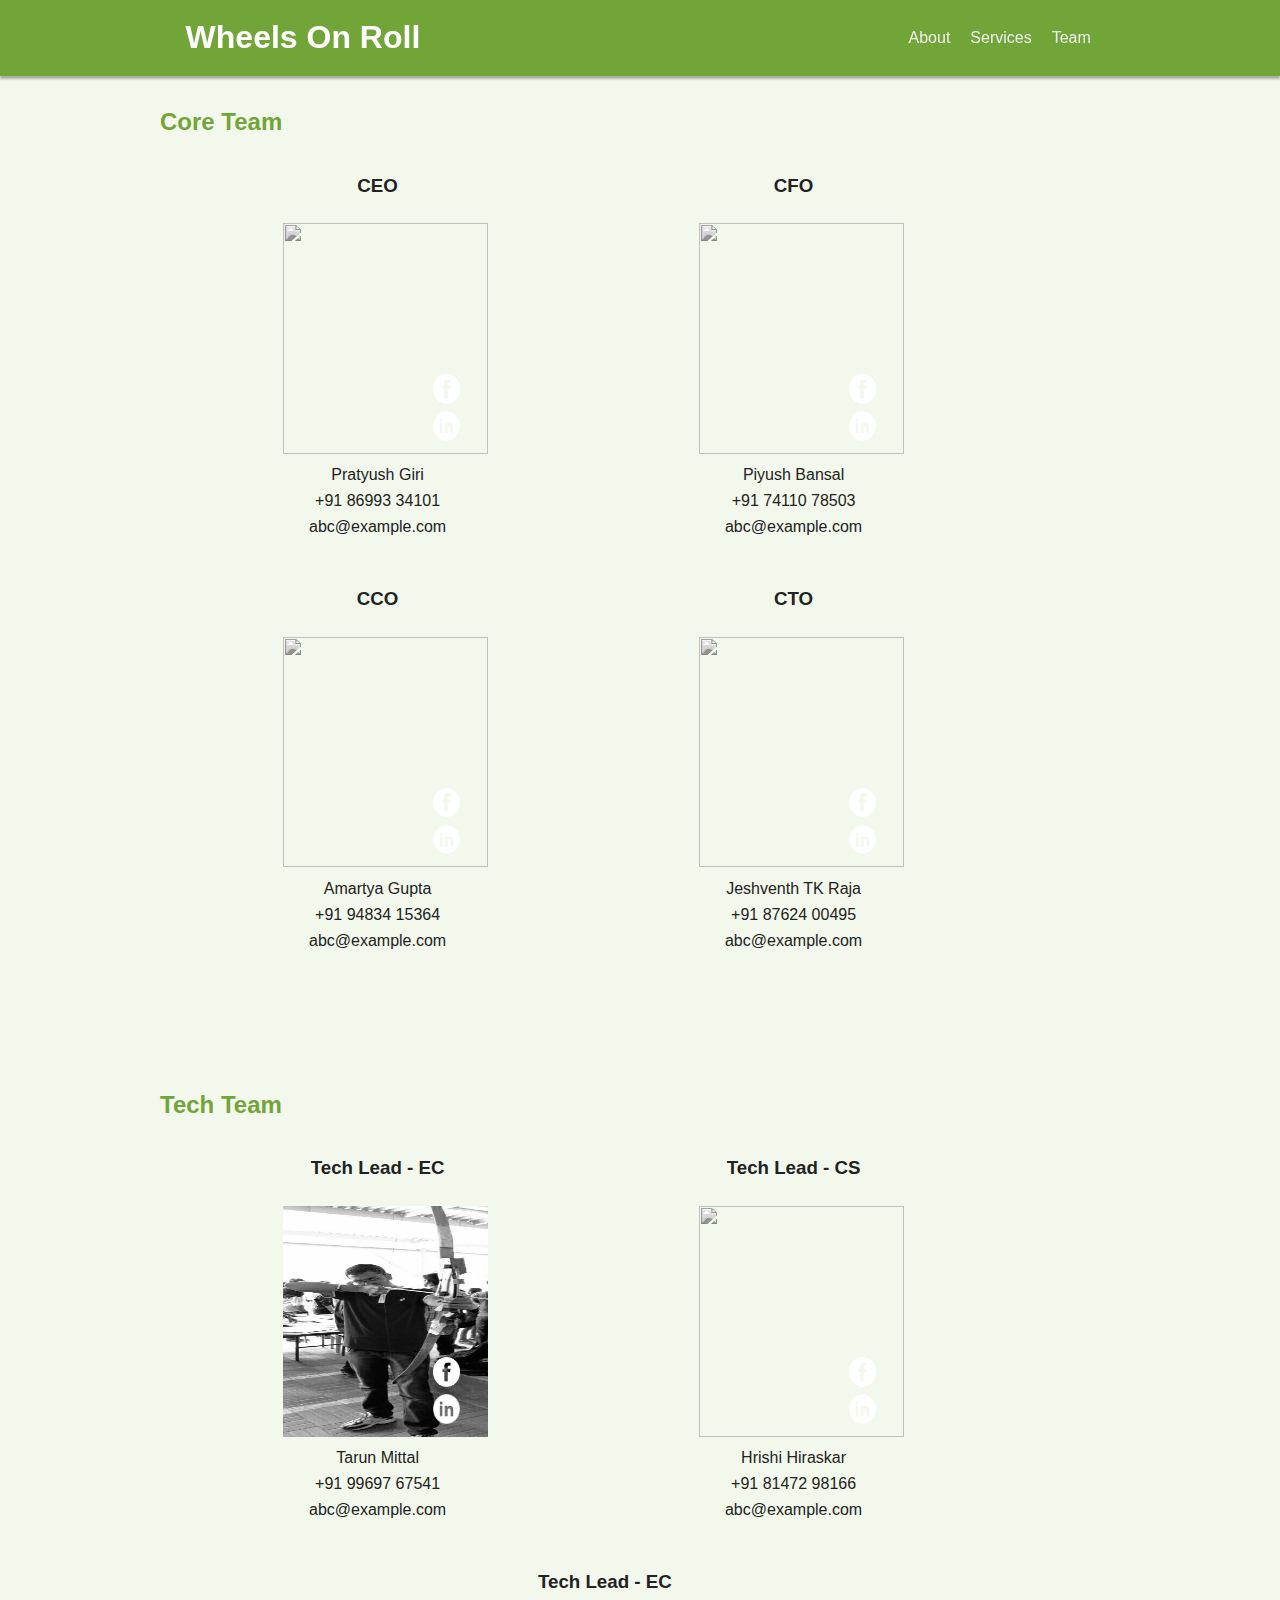
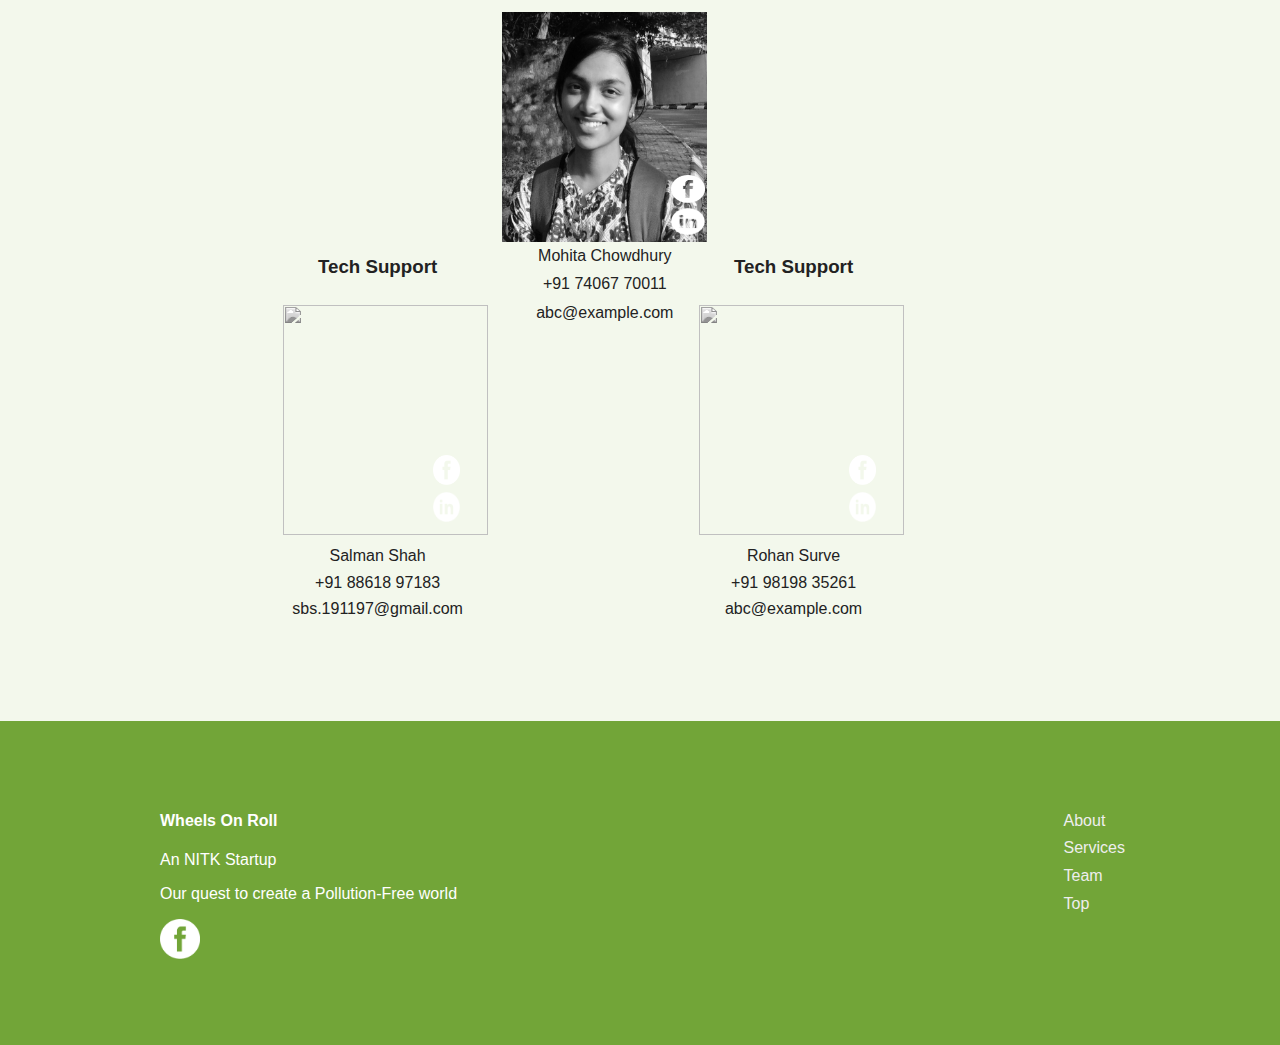
==== commit b9291e9a: "Contacts updated" ====
--- a/src/team.html
+++ b/src/team.html
@@ -43,7 +43,7 @@
           </a>
         </div>
         <div style="padding: 2%;">Pratyush Giri</div>
-        <div style="padding: 2%;">00000 00000</div>
+        <div style="padding: 2%;">+91 86993 34101</div>
         <div style="padding: 2%;">abc@example.com</div>
       </div>
       <div class="gallery">
@@ -58,7 +58,7 @@
           </a>
         </div>
         <div style="padding: 2%;">Piyush Bansal</div>
-        <div style="padding: 2%;">00000 00000</div>
+        <div style="padding: 2%;">+91 74110 78503</div>
         <div style="padding: 2%;">abc@example.com</div>
       </div>
     </div>  
@@ -75,7 +75,7 @@
           </a>
         </div>
         <div style="padding: 2%;">Amartya Gupta</div>
-        <div style="padding: 2%;">00000 00000</div>
+        <div style="padding: 2%;">+91 94834 15364</div>
         <div style="padding: 2%;">abc@example.com</div>
       </div>
       <div class="gallery">
@@ -90,7 +90,7 @@
           </a>
         </div>
         <div style="padding: 2%;">Jeshventh TK Raja</div>
-        <div style="padding: 2%;">00000 00000</div>
+        <div style="padding: 2%;">+91 87624 00495</div>
         <div style="padding: 2%;">abc@example.com</div>
       </div>
     </div>
@@ -114,7 +114,7 @@
           </a>
         </div>
         <div style="padding: 2%;">Tarun Mittal</div>
-        <div style="padding: 2%;">00000 00000</div>
+        <div style="padding: 2%;">+91 99697 67541</div>
         <div style="padding: 2%;">abc@example.com</div>
       </div>
       <div class="gallery">
@@ -129,7 +129,7 @@
           </a>
         </div>
         <div style="padding: 2%;">Hrishi Hiraskar</div>
-        <div style="padding: 2%;">00000 00000</div>
+        <div style="padding: 2%;">+91 81472 98166</div>
         <div style="padding: 2%;">abc@example.com</div>
       </div>
     </div>  
@@ -147,8 +147,8 @@
             <img src="../images/fb-logo.png" id="social-media1-mid">
           </a>
         </div>
-        <div style="padding: 2%;">Mohiitaa Chowdhury</div>
-        <div style="padding: 2%;">00000 00000</div>
+        <div style="padding: 2%;">Mohita Chowdhury</div>
+        <div style="padding: 2%;">+91 74067 70011</div>
         <div style="padding: 2%;">abc@example.com</div>
       </div>
     </div>  
@@ -168,8 +168,8 @@
           </a>
         </div>
         <div style="padding: 2%;">Salman Shah</div>
-        <div style="padding: 2%;">00000 00000</div>
-        <div style="padding: 2%;">abc@example.com</div>
+        <div style="padding: 2%;">+91 88618 97183</div>
+        <div style="padding: 2%;">sbs.191197@gmail.com</div>
       </div>
       <div class="gallery">
         <h3>Tech Support</h3>
@@ -183,7 +183,7 @@
           </a>
         </div>
         <div style="padding: 2%;">Rohan Surve</div>
-        <div style="padding: 2%;">00000 00000</div>
+        <div style="padding: 2%;">+91 98198 35261</div>
         <div style="padding: 2%;">abc@example.com</div>
       </div>
     </div>
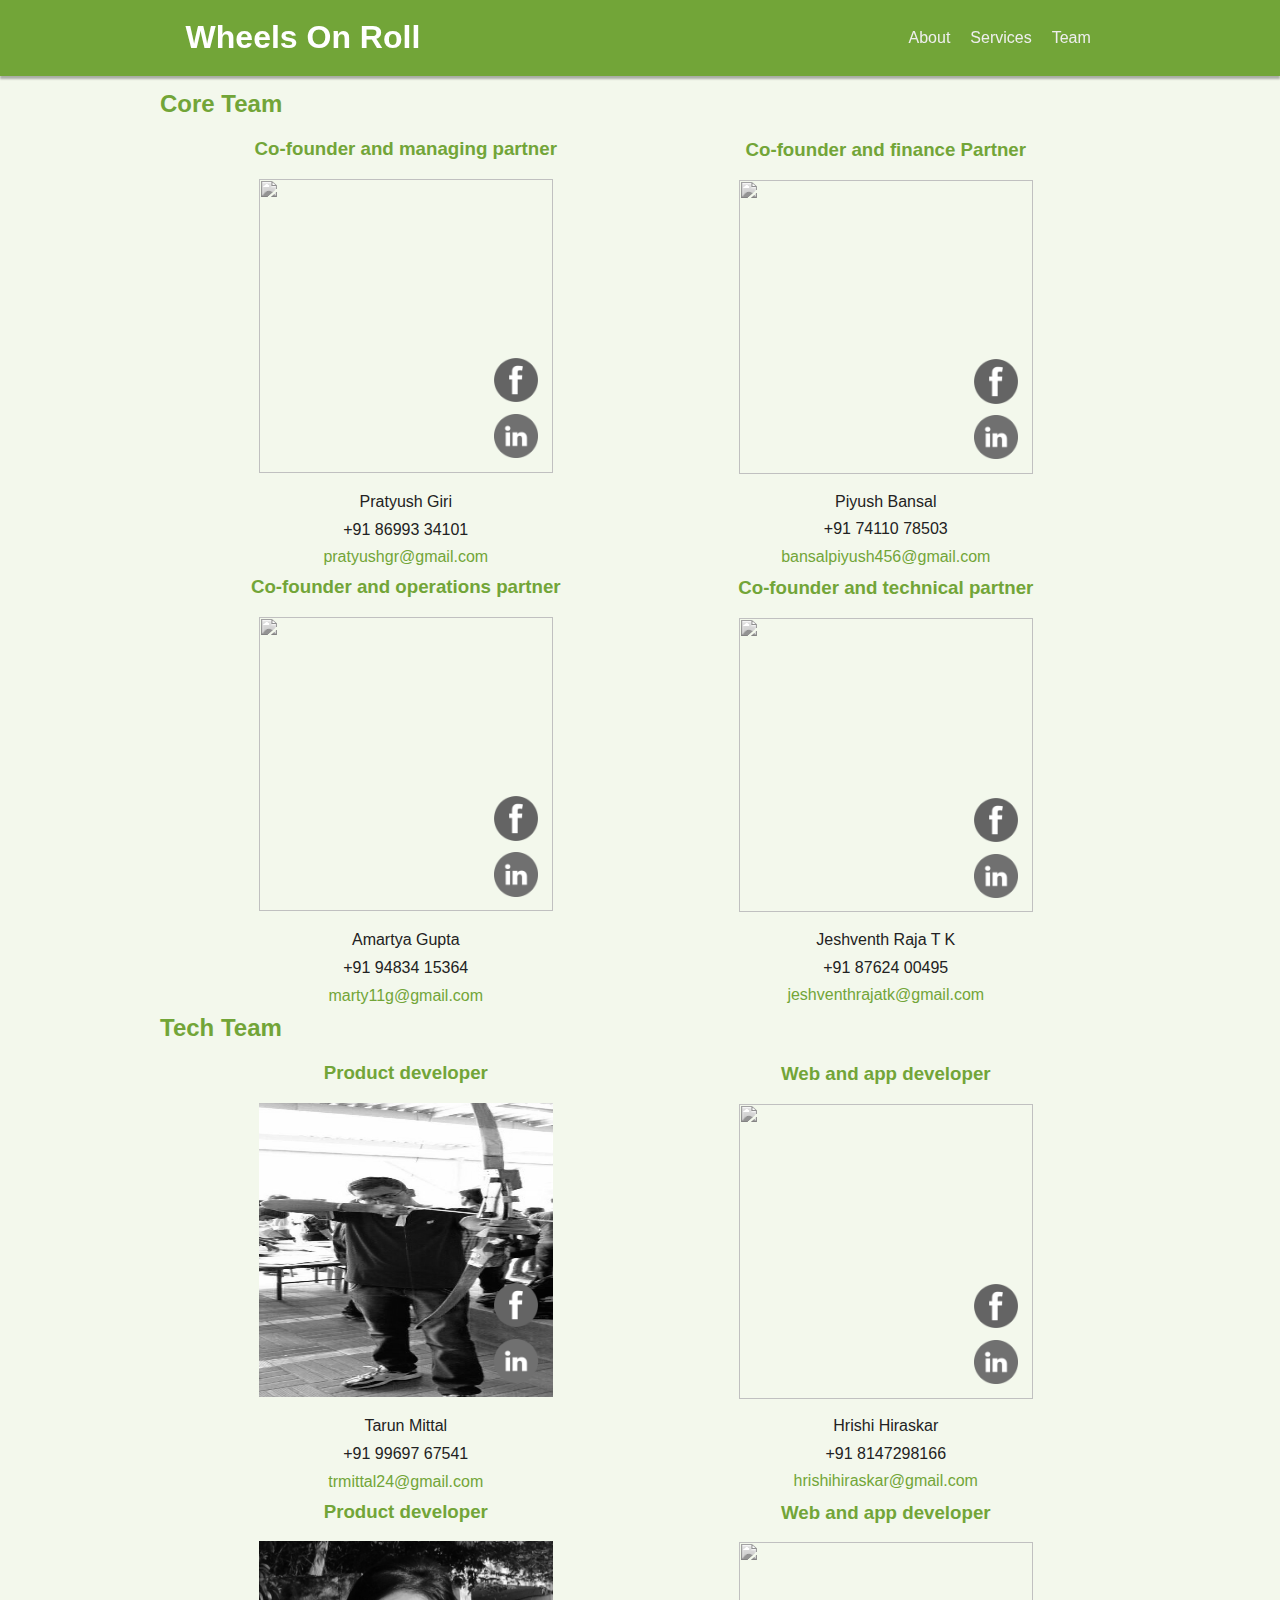
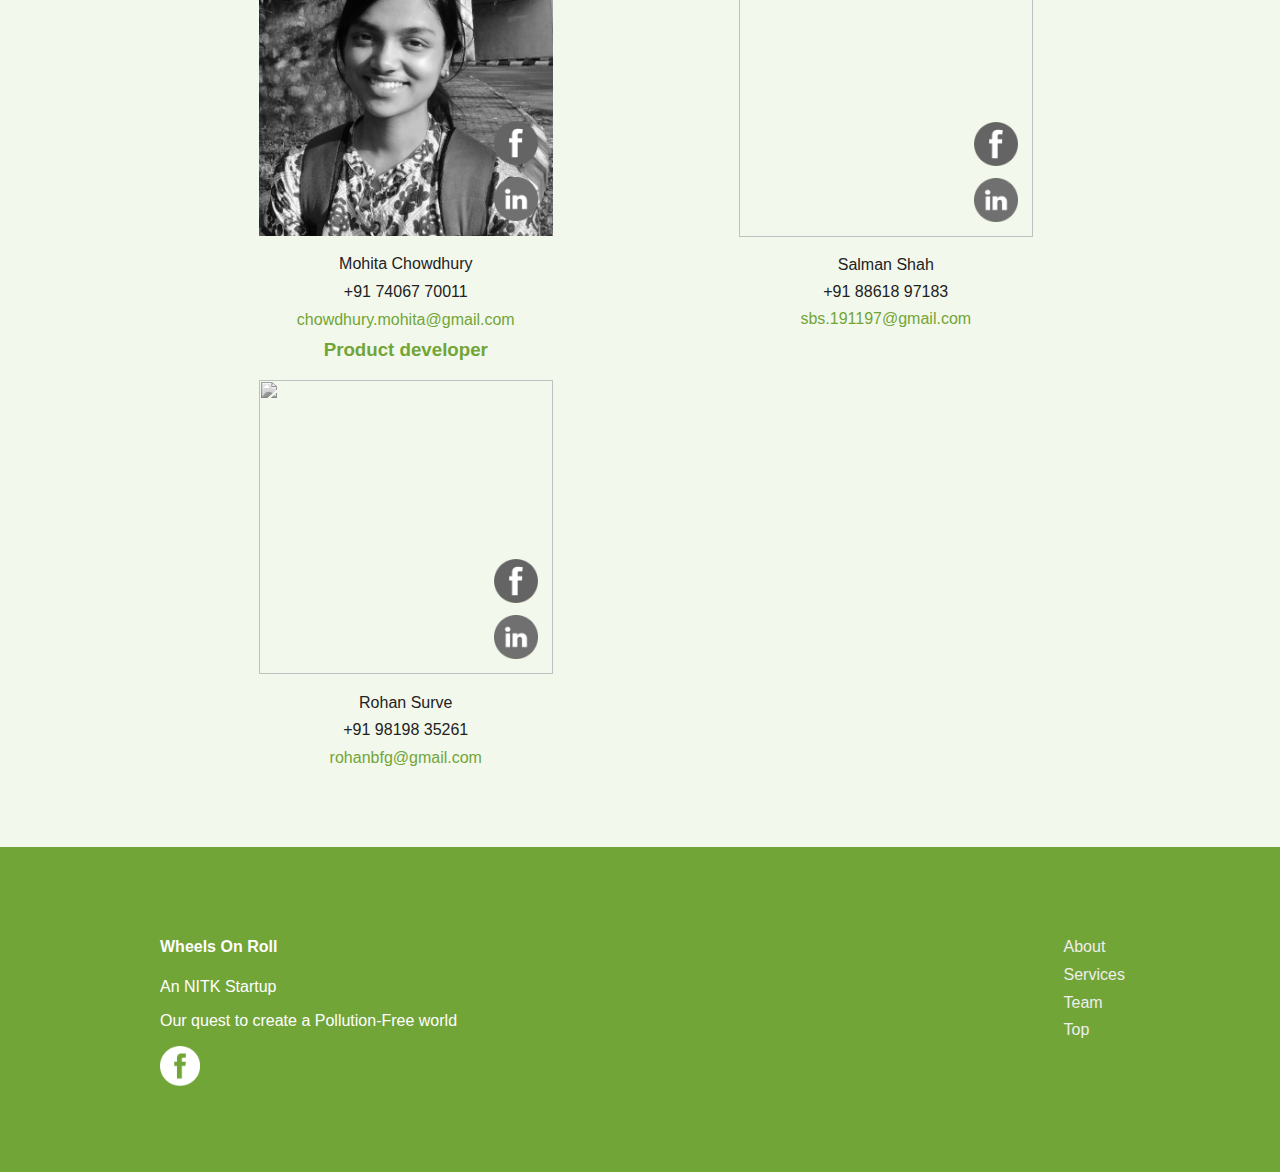
==== commit b0cf2a80: "Load Team data from JSON, team.html optimized for mobile" ====
--- a/src/team.html
+++ b/src/team.html
@@ -7,8 +7,54 @@
 	<meta http-equiv="Content-Type" content="text/html; charset=UTF-8" />
 	<title>Wheels On Roll</title>
 
+  <script type="text/javascript" src="js/team.json"></script>
+  <script type="text/javascript">
+
+  function get_model(member){
+    var model = '<h3 class="label">'+member.position+'</h3>';
+    model += '<div class = "images">';
+    model += '<img src="'+member.image+'"/>';
+    model += '<a href="'+member.linkedin+'"><img src="../images/logo_linkedin.png" id="social-media-linkedin"></a>';
+    model += '<a href="'+member.facebook+'"><img src="../images/logo_fb.png" id="social-media-fb"></a></div>';
+    model += '<div style="padding-top: 4%;">'+member.name+'</div>';
+    model += '<div style="padding-top: 2%;">'+member.mobile+'</div>';
+    model += '<div style="padding-top: 2%;padding-bottom: 2%;"><a href="mailto:'+member.email+'">'+member.email+'</a></div>';
+    return model;
+  }
+
+  function load_members(){
+    var gallery_container = document.getElementById("gallery");
+    // Core members
+    var gallery_row;
+    gallery_container.innerHTML += '<h2 class="label">Core Team</h2>';
+    for(var i=0;i<core_members.length;i++){
+      if(i%2==0){
+        gallery_container.innerHTML += '<div class="gallery-row" id="core-gallery-row-'+i+'"></div>';
+        gallery_row = document.getElementById('core-gallery-row-'+i);
+      }
+      var member = core_members[i];
+      gallery_row.innerHTML += '<div class="gallery" id="core-member-'+i+'"></div>';
+      var member_container = document.getElementById('core-member-'+i);
+      member_container.innerHTML += get_model(member);
+    }
+    // Tech Members
+    gallery_container.innerHTML += '<h2 class="label">Tech Team</h2>';
+    for(var i=0;i<tech_members.length;i++){
+      if(i%2==0){
+        gallery_container.innerHTML += '<div class="gallery-row" id="tech-gallery-row-'+i+'"></div>';
+        gallery_row = document.getElementById('tech-gallery-row-'+i);
+      }
+      var member = tech_members[i];
+      gallery_row.innerHTML += '<div class="gallery" id="tech-member-'+i+'"></div>';
+      var member_container = document.getElementById('tech-member-'+i);
+      member_container.innerHTML += get_model(member);
+    }
+  }
+
+  </script>
+
   </head>
-  <body><center>
+  <body onload="load_members()"><center>
 
 
 	<header>
@@ -25,6 +71,13 @@
     </div>
   </header>
 
+ 
+
+  <div class="container" id="gallery">
+  </div>
+
+   <!--
+
 	<div class="container" id="gallery" style="display: table;">
 
     <br>
@@ -32,7 +85,7 @@
 
     <div class="gallery-row">
       <div class="gallery">
-        <h3>CEO</h3>
+      ' <h3 clas="label"s>CEO</h3'
         <div class = "images">
           <img src="../images/team_pratyush.jpg" id="dp">
           <a href="https://www.linkedin.com">
@@ -188,6 +241,8 @@
       </div>
     </div>
   </div>
+
+  -->
   
 	<div class="footer">
     <div class="container" id="about">
@@ -203,7 +258,7 @@
         <h4>Wheels On Roll</h4>
         <p>An NITK Startup</p>
         <p>Our quest to create a Pollution-Free world</p>
-        <p><a href="https://www.facebook.com/Wheelsonroll"><img src="../images/fb-logo.png" height="40px" /></a></p>
+        <p><a href="https://www.facebook.com/Wheelsonroll"><img src="../images/logo_fb_white.png" height="40px" /></a></p>
       </div>
     </div>
   </div>
--- a/src/css/styles.css
+++ b/src/css/styles.css
@@ -49,32 +49,71 @@
 }
 
 .gallery {
-    display: inline-block;
+    display: table-cell;
+    text-align: center;
+    vertical-align: middle;
+}
+
+.gallery a{
+    color: #72a538;
+}
+
+.gallery a:hover{
+    color: #000;
+}
+
+#gallery{
+    display: table;
+    margin-top: 20px;
+    text-align: center;
+}
+
+.gallery-row {
+    display: table-row;
+}
+
+.gallery img {
+    width: 23vw;
+    height: 23vw;
+}
+
+.gallery h3{
     text-align: center;
     padding-left: 12%;
-    padding-right: 10%;
-    margin-bottom: 3%;
-}
-
-.gallery-mid {
-    width: 20vw;
-    height:20vw;
+    padding-right: 12%;
+}
+
+.images {
+    position:relative;
+    -webkit-transition: all .3s ease-out;
+         -o-transition: all .3s ease-out;
+            transition: all .3s ease-out;
+    -webkit-filter: grayscale(1);
+            filter: grayscale(1);
     display: inline-block;
-    text-align: center;
-    padding-left: 33%;
-    padding-right: 10%;
-    margin-bottom: 3%;
-}
-
-.gallery-row {
-    display: table-row;
-}
-
-
-.gallery img {
-    width: 16vw;
-    padding: 4%;
-    height: 18vw;
+}
+
+.images:hover {
+    -webkit-filter: grayscale(0);
+            filter: grayscale(0);
+}
+
+#social-media-linkedin {
+    position: absolute;
+    padding: 0;
+    bottom: 5%;
+    right: 5%;
+    width: 15%;
+    height: auto;
+}
+
+#social-media-fb {
+    position: absolute;
+    padding: 0;
+    bottom: 24%;
+    right: 5%;
+    width: 15%;
+    height: auto;
 }
 
 .title {
@@ -91,6 +130,7 @@
 
 .label {
     color: #72a538;
+    text-align: left;
 }
 
 a {
@@ -103,11 +143,9 @@
 }
  
 .bg-img {
-    width: 100%;
-    display: inline-block;
-    vertical-align: middle;
-    background-size: 100%;
-    background-repeat: no-repeat;
+    height: 100%;
+    background: url('../../images/cycle.jpg') no-repeat fixed;
+    background-size: 100% auto, cover;
 }
 
 header {
@@ -200,56 +238,34 @@
     color: #2262AD;
 }
 
-.images {
-    position:relative;
-    -webkit-transition: all .3s ease-out;
-         -o-transition: all .3s ease-out;
-            transition: all .3s ease-out;
-    -webkit-filter: grayscale(1);
-            filter: grayscale(1);
-}
-
-.images:hover {
-    -webkit-filter: grayscale(0);
-            filter: grayscale(0);
-}
-
-#social-media {
-    position: absolute;
-    top: 76%;
-    right: 6%;
-    height: 12%;
-    width: 13%;
-}
-
-#social-media1 {
-    position: absolute;
-    top: 61%;
-    right: 6%;
-    height: 12%;
-    width: 13%;
-}
-
-
-#social-media-mid {
-    position: absolute;
-    top: 85%;
-    right: 11%;
-    height: 12%;
-    width: 13%;
-}
-
-#social-media1-mid {
-    position: absolute;
-    top: 71%;
-    right: 11%;
-    height: 12%;
-    width: 13%;
-}
-
-#dp1 {
-    width:16vw;
-    height:18vw;
+.service {
+    display: table;
+    position: relative;
+    width: 100%;
+    padding-top: 3%;
+    padding-bottom: 3%;
+}
+
+.service img{
+    position: absolute;
+    display: table-cell;
+    height: 75%;
+    top: 50%;
+    left: 0%;
+    -webkit-transform: translate(0%,-50%);
+        -ms-transform: translate(0%,-50%);
+         -o-transform: translate(0%,-50%);
+            transform: translate(0%,-50%);
+}
+
+.service h3{
+    margin: 0;
+}
+
+.service span{
+    display: table-cell;
+    width: 90%;
+    padding-left: 3%;
 }
 
 @media only screen and (max-width : 640px) {
@@ -257,6 +273,18 @@
     header {
         position: fixed;
         height: 60px;
+    }
+
+    .bg-img {
+        margin-top: 60px;
+        height: 100%;
+        background: url('../../images/cycle_mob.jpg') no-repeat;
+        background-size: 100% auto, cover;
+    }
+
+    .title {
+        top: 84vw;
+        font-size: 8vw;
     }
 
     #logo{
@@ -269,6 +297,8 @@
         visibility: visible;
         position: relative;
         top: 50%;
+        padding-top: 8px;
+        padding-bottom: 8px;
         transform: translateY(-50%);
         display:inline-block;
         -webkit-transform: translateY(-50%);
@@ -298,14 +328,14 @@
         -webkit-transition: all .3s ease-out;
              -o-transition: all .3s ease-out;
                 transition: all .3s ease-out;
-        background: #222;
+        background: #476723;
         width: 100%;
         box-shadow: 0 3px 2px rgba(0, 0, 0, .3);
     }
  
     nav li, .navi li {
         width: 100%;
-        padding: 10px;
+        padding: 12px;
         padding-left: 0;
         padding-right: 0;
     }
@@ -329,15 +359,21 @@
         padding: 0;
     }
 
+    .images  {
+        display: inline-block;
+        width: 75%;
+    }
+
     .gallery img {
-        width: 50%;
-        padding: 4%;
+        width: 100%;
+        height: auto;
+        padding: 0;
         -webkit-filter: grayscale(0);
                 filter: grayscale(0);   
     }
 
     .gallery {
-        display: inline-block;
+        display: table-row;
         width: 50%;
         height: 50%;
         padding: 0;
@@ -364,5 +400,27 @@
         display: block;
     }
 
-}
-
+    .service{
+        display: table;
+        text-align: center;
+    }
+
+    .service img {
+        display: inline-block;
+        position: static;
+        width: 30%;
+        padding: 3%;
+        -webkit-transform: translateY(0%);
+            -ms-transform: translateY(0%);
+             -o-transform: translateY(0%);
+                transform: translateY(0%);
+
+    }
+
+    .service span{
+        display: inline-block;
+        position: static;
+    }
+
+}
+
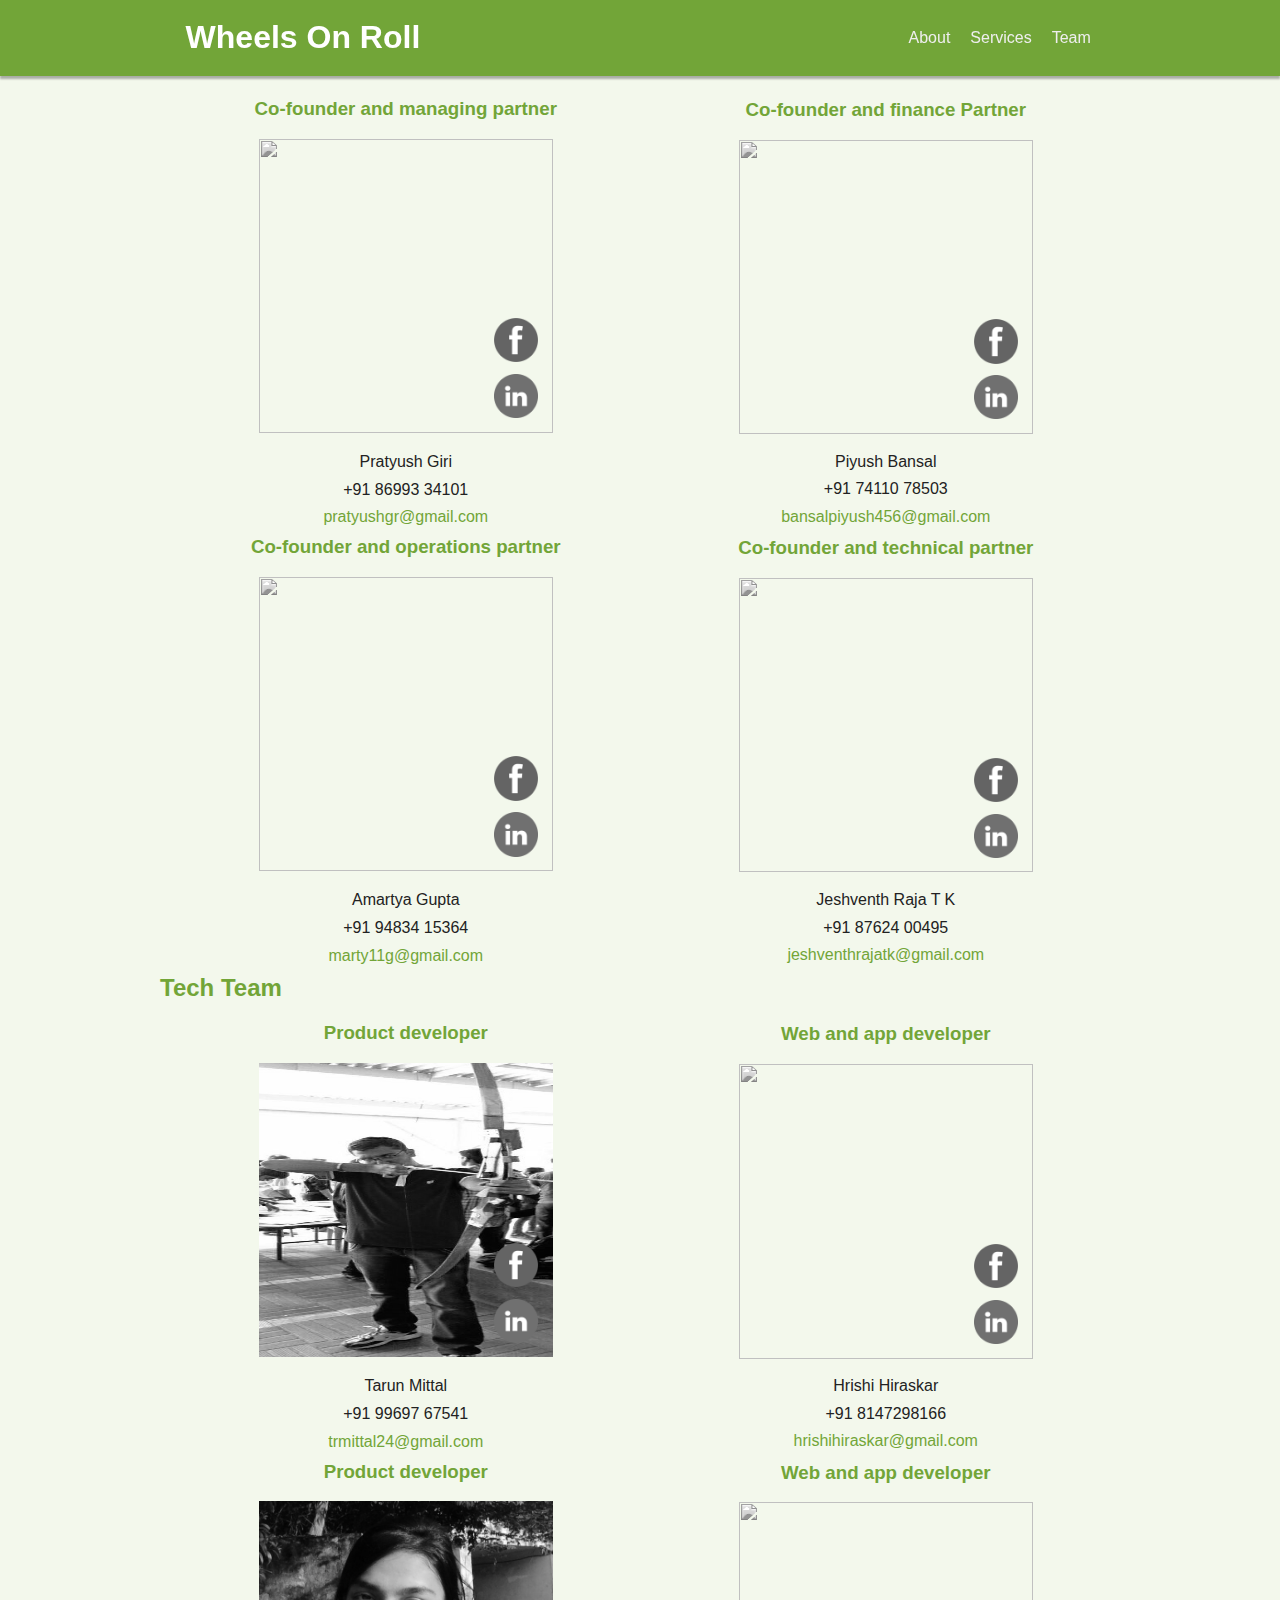
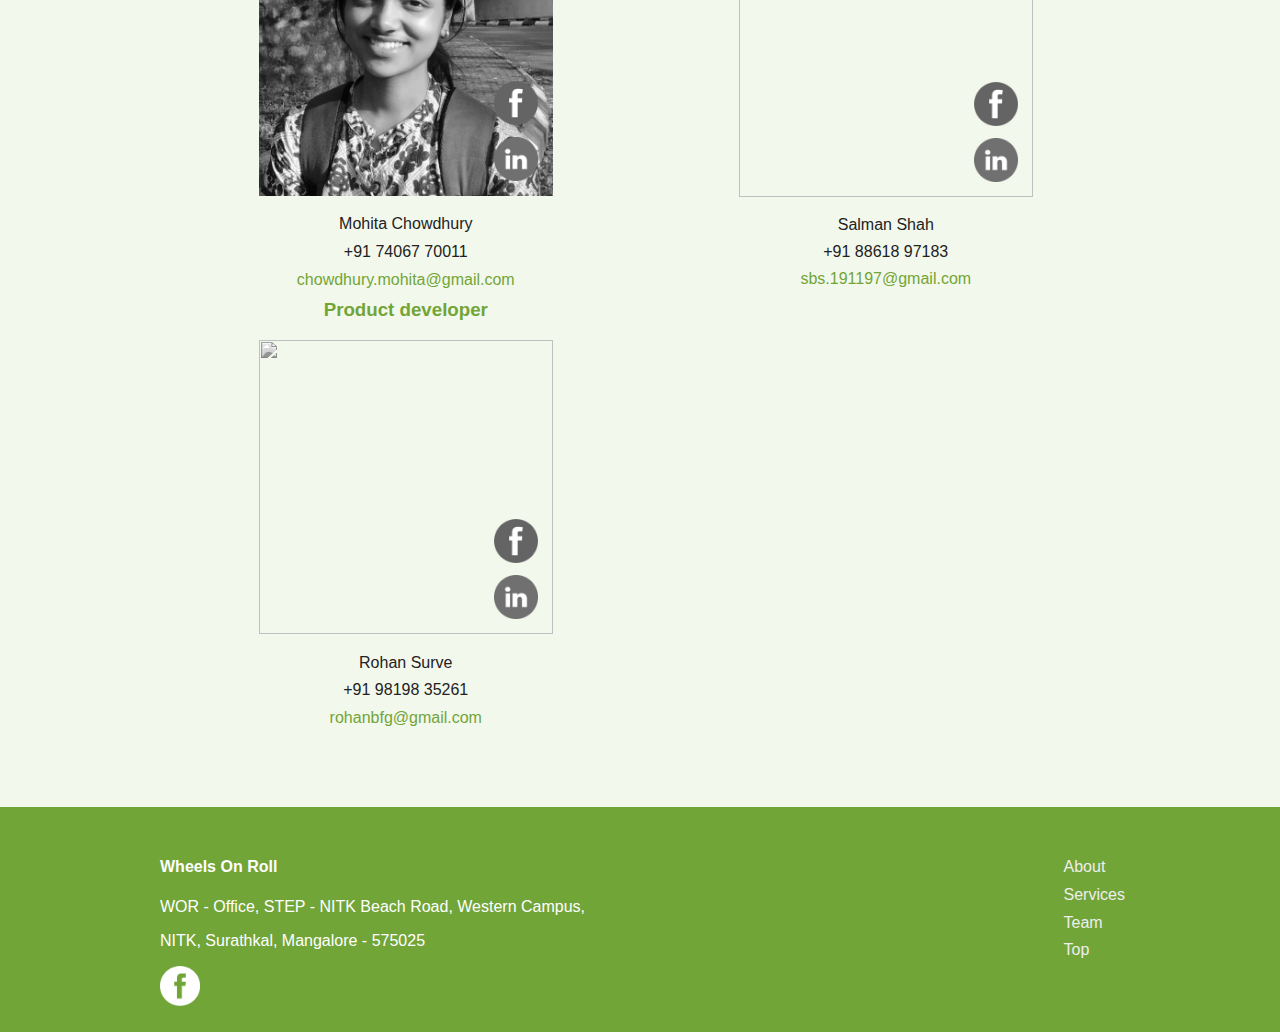
==== commit ce4d7e08: "Footer changed" ====
--- a/src/team.html
+++ b/src/team.html
@@ -256,8 +256,8 @@
       </div>
       <div class="about">
         <h4>Wheels On Roll</h4>
-        <p>An NITK Startup</p>
-        <p>Our quest to create a Pollution-Free world</p>
+        <p>WOR - Office, STEP - NITK Beach Road, Western Campus,</p>
+        <p>NITK, Surathkal, Mangalore - 575025</p>
         <p><a href="https://www.facebook.com/Wheelsonroll"><img src="../images/logo_fb_white.png" height="40px" /></a></p>
       </div>
     </div>
--- a/src/css/styles.css
+++ b/src/css/styles.css
@@ -13,7 +13,7 @@
 }
 
 .container {
-    padding-top: 70px;
+    padding-top: 30px;
 }
 
 #home {
@@ -29,7 +29,7 @@
     width: 100%;
     color: #fff;
     background-color: #72a538;
-    padding-bottom: 70px;
+    padding-bottom: 10px;
 }
 
 .footer span {
@@ -362,6 +362,8 @@
     .images  {
         display: inline-block;
         width: 75%;
+        -webkit-filter: grayscale(0);
+                filter: grayscale(0);  
     }
 
     .gallery img {
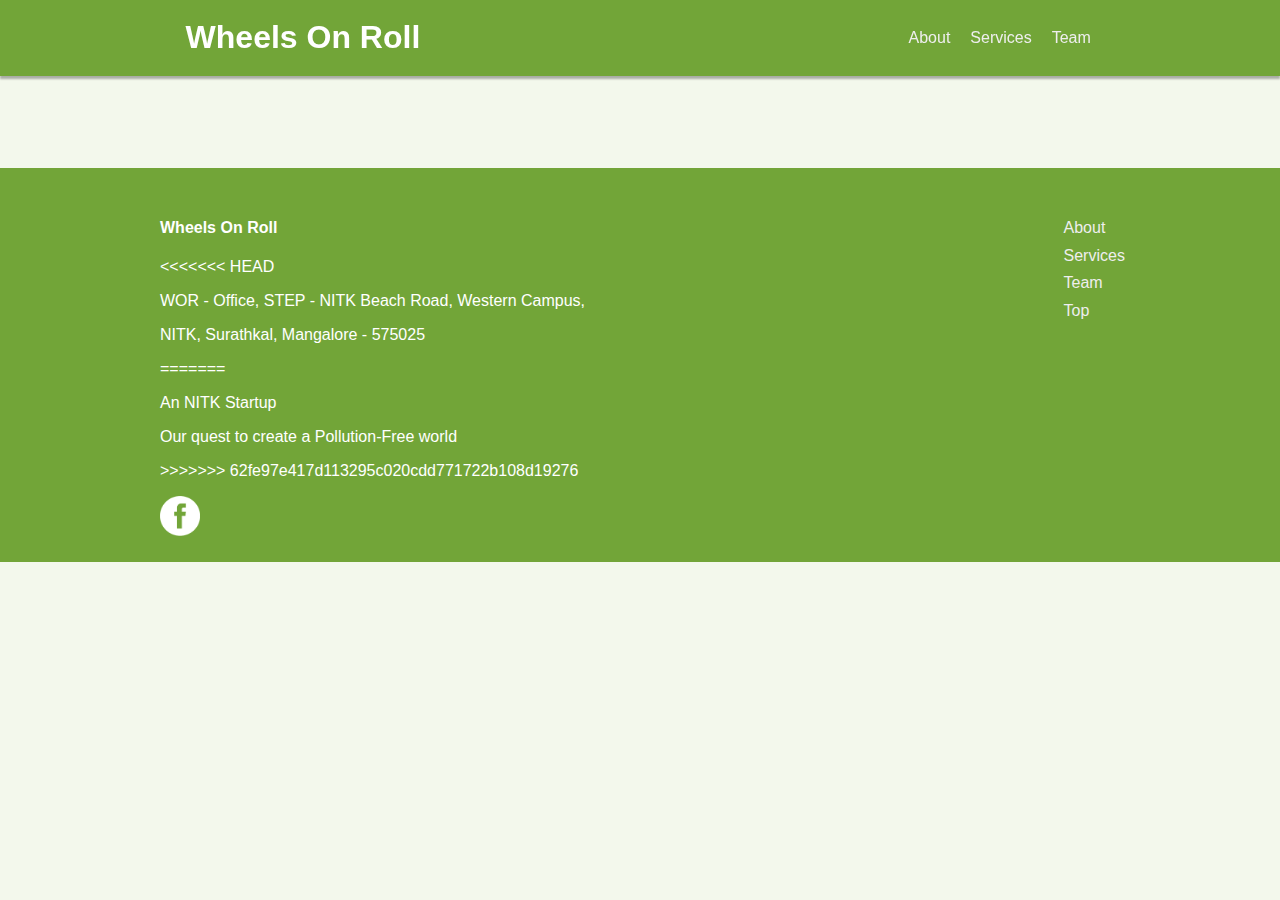
==== commit a122d832: "Changes made" ====
--- a/src/team.html
+++ b/src/team.html
@@ -256,8 +256,13 @@
       </div>
       <div class="about">
         <h4>Wheels On Roll</h4>
+<<<<<<< HEAD
         <p>WOR - Office, STEP - NITK Beach Road, Western Campus,</p>
         <p>NITK, Surathkal, Mangalore - 575025</p>
+=======
+        <p>An NITK Startup</p>
+        <p>Our quest to create a Pollution-Free world</p>
+>>>>>>> 62fe97e417d113295c020cdd771722b108d19276
         <p><a href="https://www.facebook.com/Wheelsonroll"><img src="../images/logo_fb_white.png" height="40px" /></a></p>
       </div>
     </div>
--- a/src/css/styles.css
+++ b/src/css/styles.css
@@ -411,6 +411,7 @@
         display: inline-block;
         position: static;
         width: 30%;
+        height: auto;
         padding: 3%;
         -webkit-transform: translateY(0%);
             -ms-transform: translateY(0%);
@@ -419,10 +420,17 @@
 
     }
 
+    .service h3{
+    	text-align: center;
+    }
+
     .service span{
-        display: inline-block;
+        display: block;
         position: static;
-    }
-
-}
-
+        margin: 0;
+        padding: 10px;
+        width: 100%;
+    }
+
+}
+
